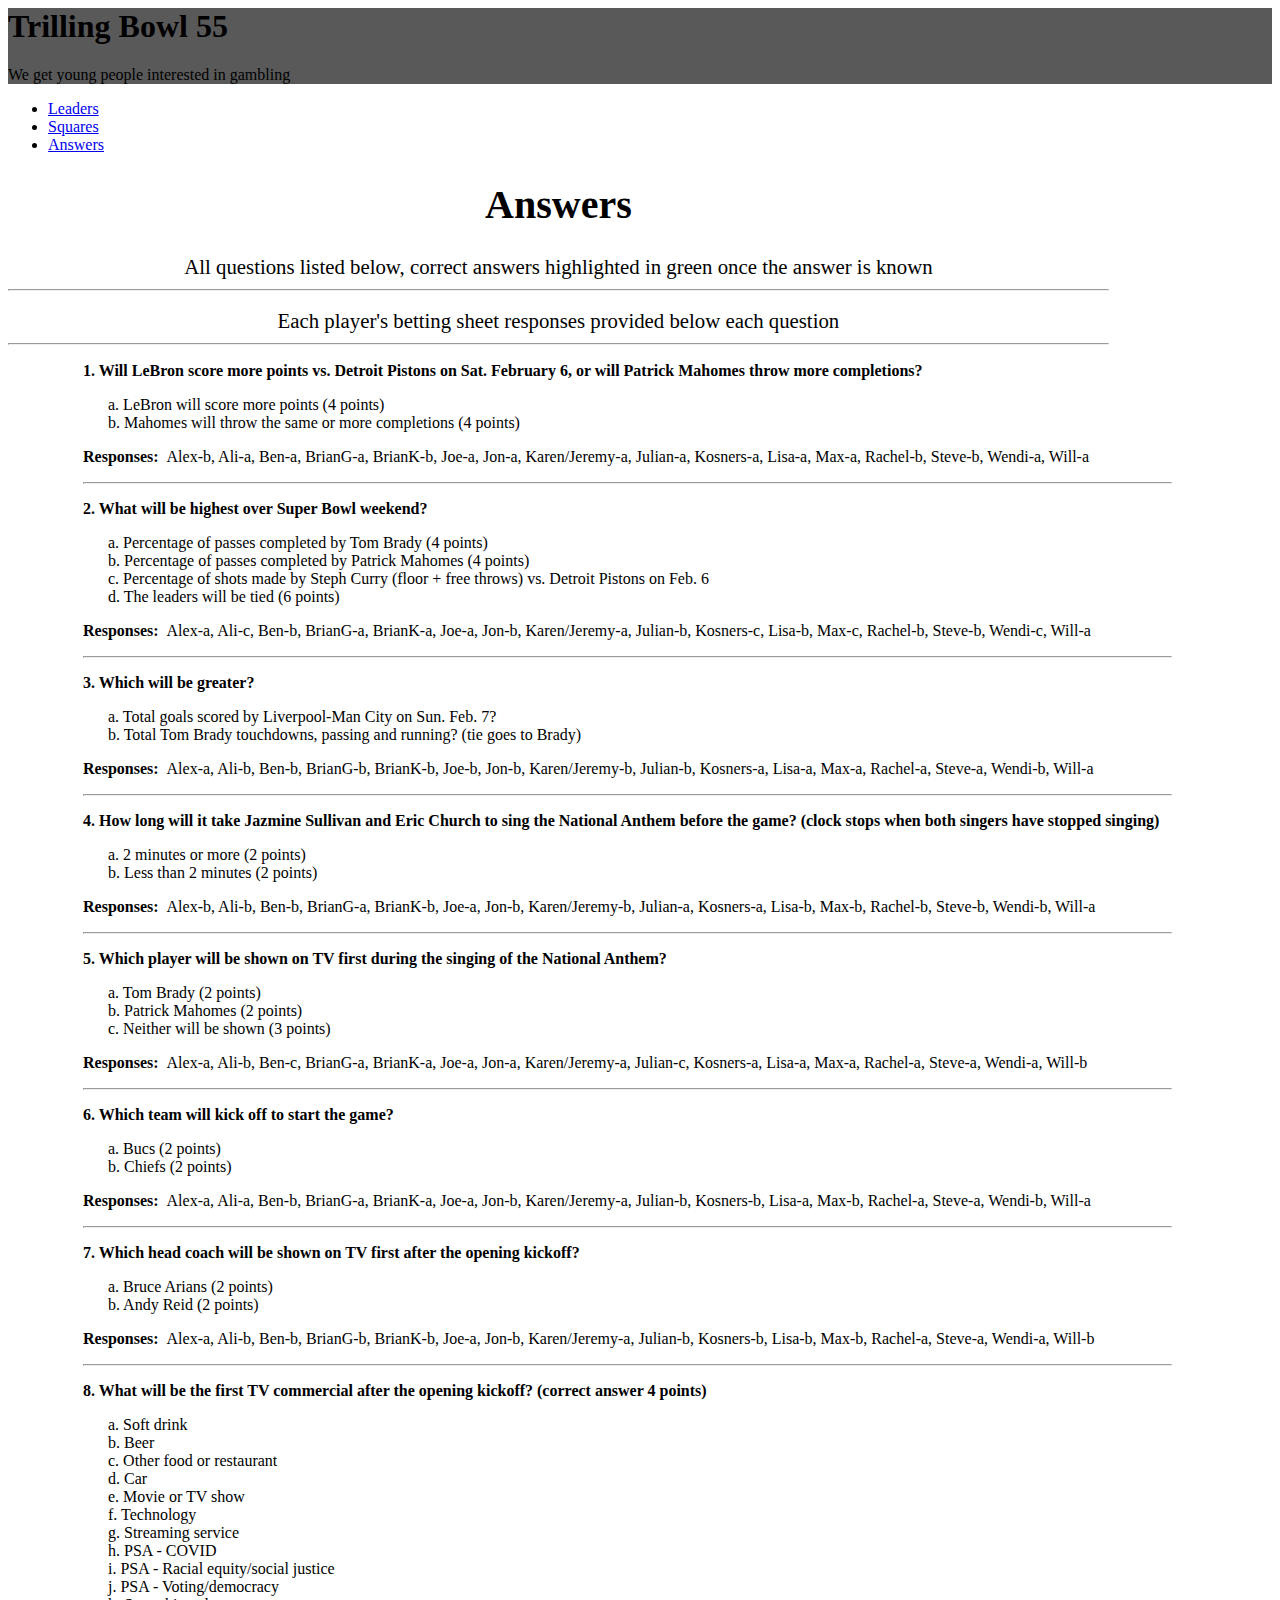
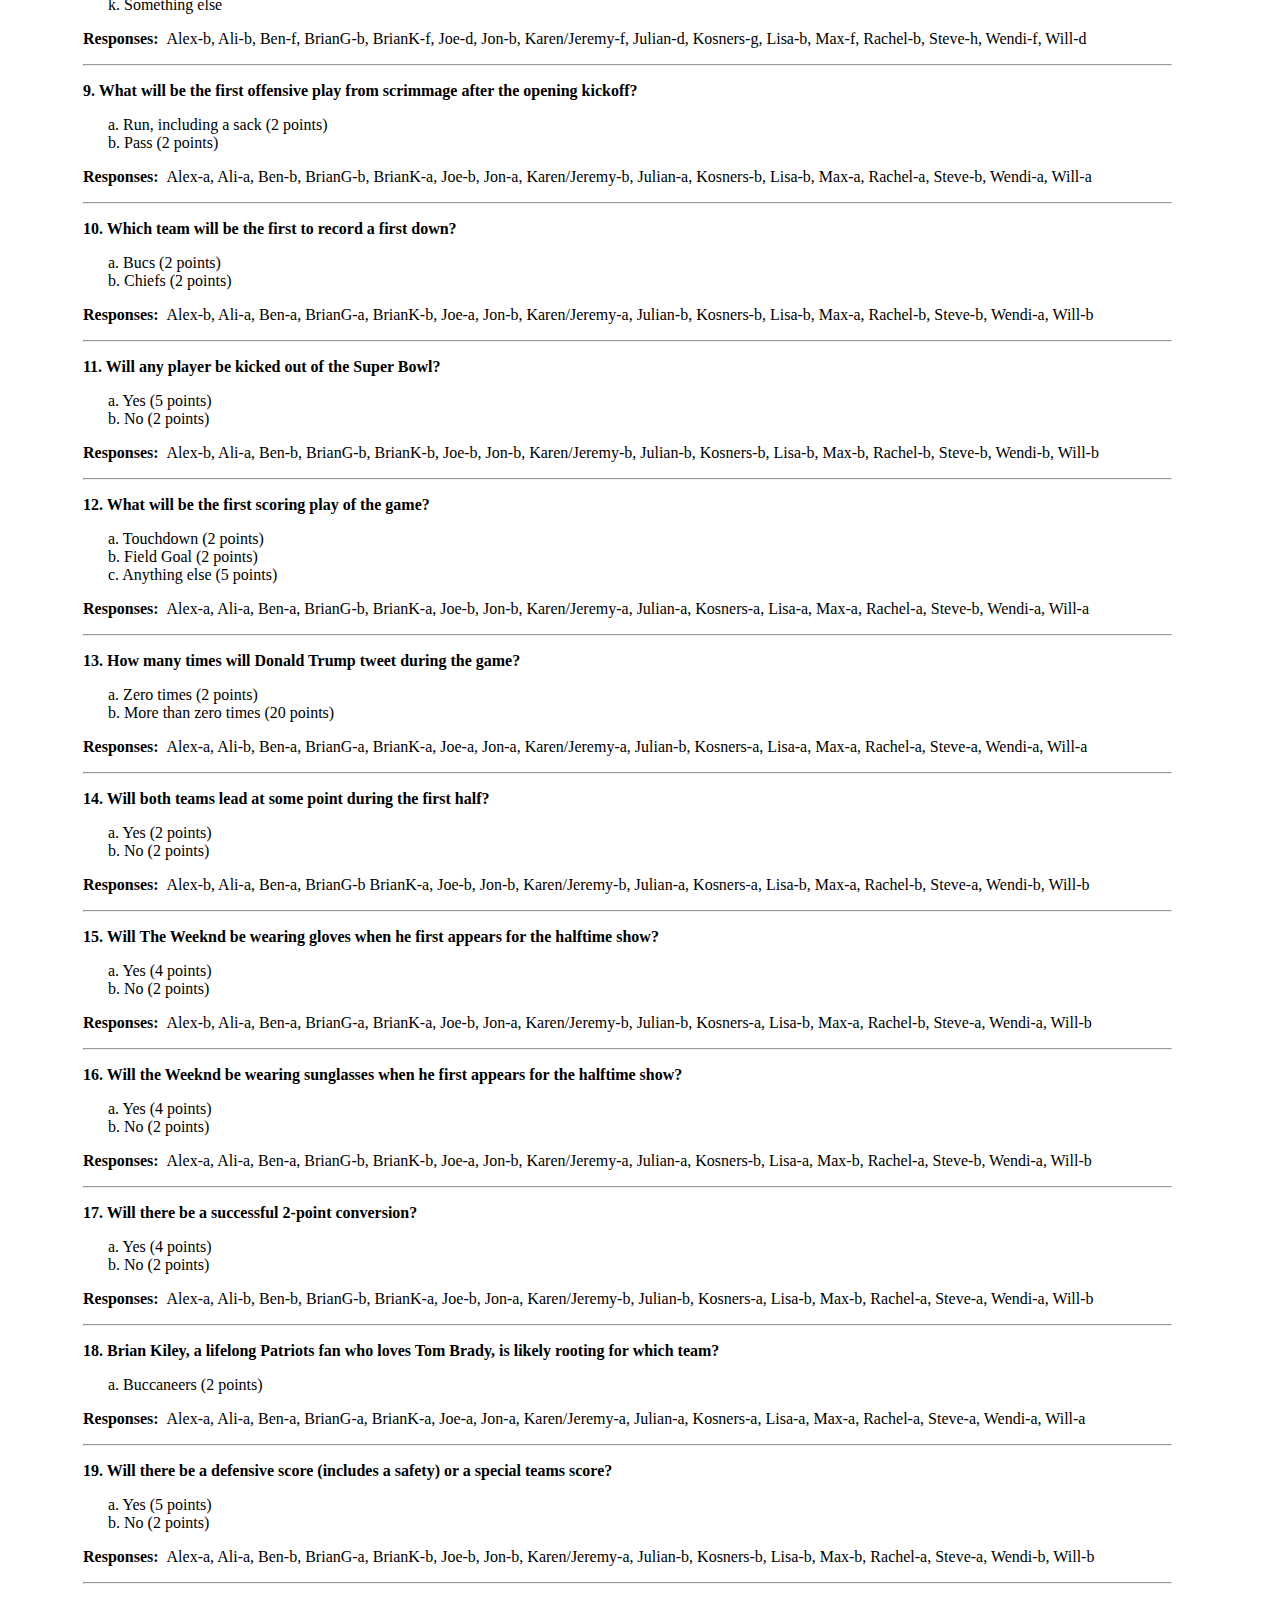
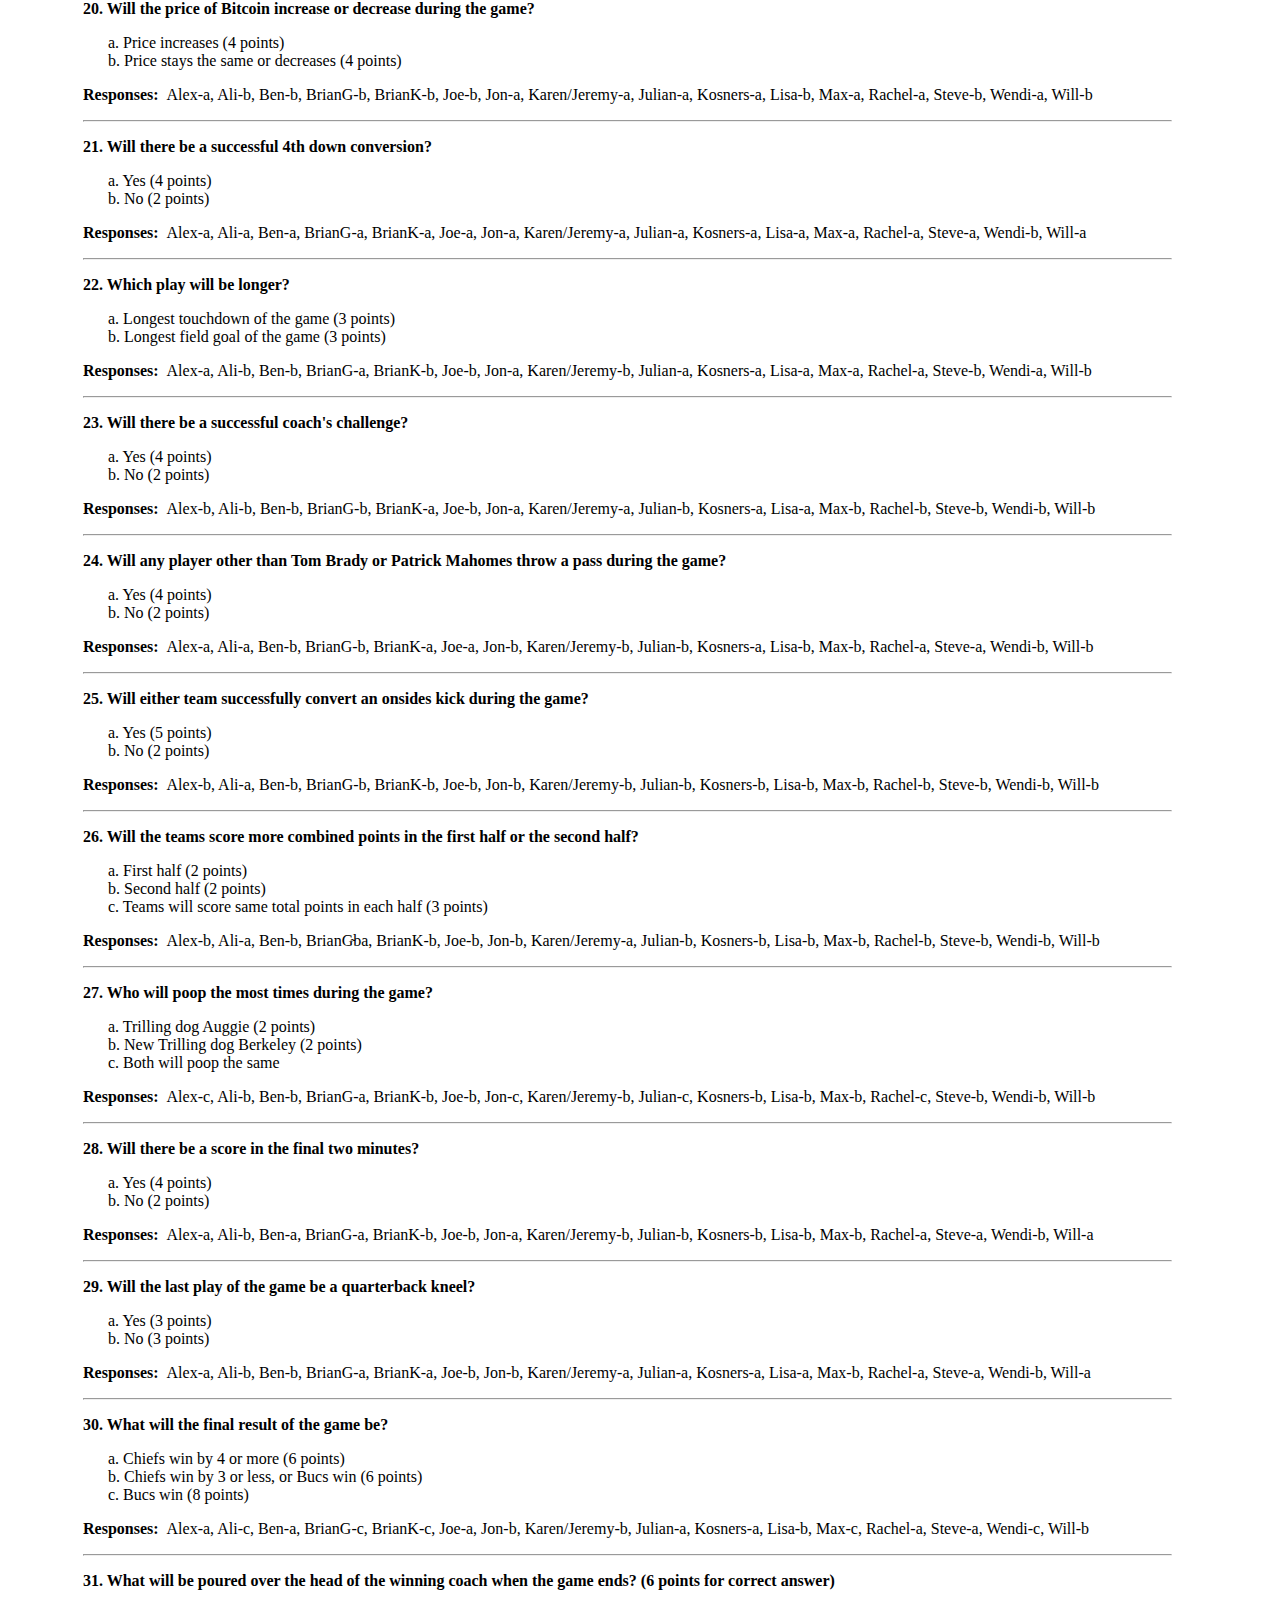
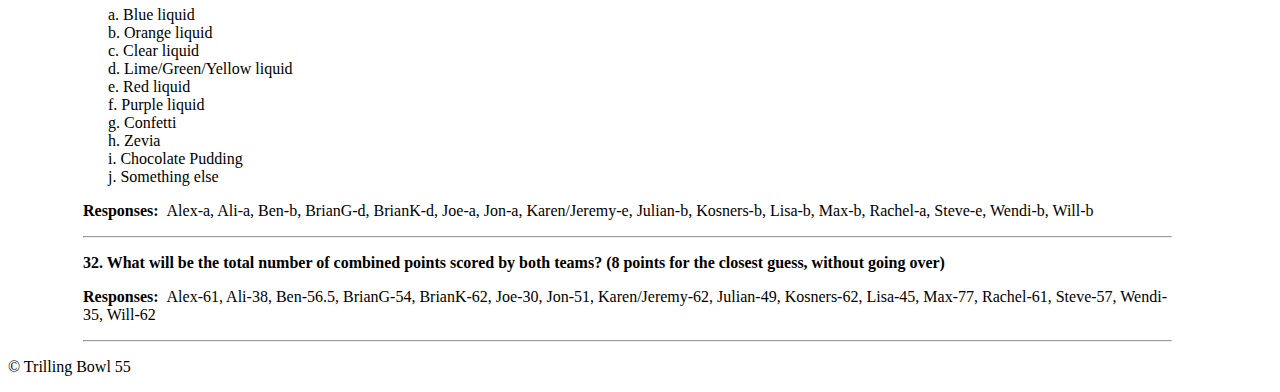
==== answers.html @ 6de7bcca "all changes" ====
<html lang="en">
  <head>
    <meta charset="UTF-8" />
    <meta name="viewport" content="width=device-width, initial-scale=1.0" />
    <title>Trilling Bowl</title>
    <link rel="stylesheet" href="css/screen.css" />
    <link rel="stylesheet" href="css/answers.css"/>
    <link rel="stylesheet" href="https://stackpath.bootstrapcdn.com/bootstrap/5.0.0-alpha1/css/bootstrap.min.css" integrity="sha384-r4NyP46KrjDleawBgD5tp8Y7UzmLA05oM1iAEQ17CSuDqnUK2+k9luXQOfXJCJ4I" crossorigin="anonymous" />
    <link href="https://fonts.googleapis.com/css?family=Open+Sans:300,400,700" rel="stylesheet">
    
  </head>
  <body>
    <div class="my-bg-photo bg-secondary text-white py-5 text-center shadow">
      <h1 class="display-4">Trilling Bowl 55</h1>
      <p class="lead mb-0">We get young people interested in gambling</p>
    </div>

    <div class="container my-custom-container pt-3">
      <nav class="mb-3">
        <ul class="nav nav-tabs justify-content-center">
          <li class="nav-item">
            <a class="nav-link" href="leaders.html">Leaders</a>
          </li>
          <li class="nav-item">
            <a class="nav-link" href="squares.html">Squares</a>
          </li>
          <li class="nav-item">
            <a class="nav-link active" href="#">Answers</a>
          </li>
        </ul>
      </nav>
      <h1 class="center">Answers</h1>
      <h2 class="center answer_headings" style= "font-weight:normal; font-size:1.3em">All questions listed below, correct answers highlighted in green once the answer is known<hr /></h2>
        
         <h2 class="center answer_headings" style= "font-weight:normal; font-size:1.3em">Each player's betting sheet responses provided below each question<hr /></h2>
      </div>


      <!-- <span style="background-color: lightgreen"></span> -->

      <p class="question">1. Will LeBron score more points vs. Detroit Pistons on Sat. February 6, or will Patrick Mahomes throw more completions?</p> 
      <p class="answer">a. LeBron will score more points (4 points)<br>
      b. Mahomes will throw the same or more completions (4 points)</p>
      <p class="all_responses"><span style="font-weight:550">Responses:</span>&nbsp&nbspAlex&#8209b, Ali&#8209a, Ben&#8209a, 
      BrianG&#8209a, BrianK&#8209b, Joe&#8209a, Jon&#8209a, Karen/Jeremy&#8209a, Julian&#8209a, Kosners&#8209a, Lisa&#8209a, Max&#8209a, 
      Rachel&#8209b, Steve&#8209b, Wendi&#8209a, Will&#8209a<hr class="border-1"></p>

      <p class="question">2. What will be highest over Super Bowl weekend?</p> 
      <p class="answer">a. Percentage of passes completed by Tom Brady (4 points)<br>b. Percentage of passes completed by Patrick Mahomes (4 points)<br>
      c. Percentage of shots made by Steph Curry (floor + free throws) vs. Detroit Pistons on Feb. 6<br>
      d. The leaders will be tied (6 points)</p>
      <p class="all_responses"><span style="font-weight:550">Responses:</span>&nbsp&nbspAlex&#8209a, Ali&#8209c, Ben&#8209b, 
        BrianG&#8209a, BrianK&#8209a, Joe&#8209a, Jon&#8209b, Karen/Jeremy&#8209a, Julian&#8209b, Kosners&#8209c, Lisa&#8209b, Max&#8209c, 
        Rachel&#8209b, Steve&#8209b, Wendi&#8209c, Will&#8209a<hr class="border-1"></p>
  
     <p class="question">3. Which will be greater?</p> 
     <p class="answer">a. Total goals scored by Liverpool-Man City on Sun. Feb. 7?<br>
      b. Total Tom Brady touchdowns, passing and running? (tie goes to Brady)</p>
      <p class="all_responses"><span style="font-weight:550">Responses:</span>&nbsp&nbspAlex&#8209a, Ali&#8209b, Ben&#8209b, 
        BrianG&#8209b, BrianK&#8209b, Joe&#8209b, Jon&#8209b, Karen/Jeremy&#8209b, Julian&#8209b, Kosners&#8209a, Lisa&#8209a, Max&#8209a, 
        Rachel&#8209a, Steve&#8209a, Wendi&#8209b, Will&#8209a<hr class="border-1"></p>

     <p class="question">4. How long will it take Jazmine Sullivan and Eric Church to sing the National Anthem 
     before the game? (clock stops when both singers have stopped singing)</p> 
     <p class="answer">a. 2 minutes or more (2 points)<br>b. Less than 2 minutes (2 points)</p>
     <p class="all_responses"><span style="font-weight:550">Responses:</span>&nbsp&nbspAlex&#8209b, Ali&#8209b, Ben&#8209b, 
      BrianG&#8209a, BrianK&#8209b, Joe&#8209a, Jon&#8209b, Karen/Jeremy&#8209b, Julian&#8209a, Kosners&#8209a, Lisa&#8209b, Max&#8209b, 
      Rachel&#8209b, Steve&#8209b, Wendi&#8209b, Will&#8209a<hr class="border-1"></p>
 
     <p class="question">5. Which player will be shown on TV first during the singing of the National Anthem?</p> 
     <p class="answer">a. Tom Brady (2 points)<br>b. Patrick Mahomes (2 points)<br>
     c. Neither will be shown (3 points)</p>
     <p class="all_responses"><span style="font-weight:550">Responses:</span>&nbsp&nbspAlex&#8209a, Ali&#8209b, Ben&#8209c, 
      BrianG&#8209a, BrianK&#8209a, Joe&#8209a, Jon&#8209a, Karen/Jeremy&#8209a, Julian&#8209c, Kosners&#8209a, Lisa&#8209a, Max&#8209a, 
      Rachel&#8209a, Steve&#8209a, Wendi&#8209a, Will&#8209b<hr class="border-1"></p>
  
     <p class="question">6. Which team will kick off to start the game?</p> 
     <p class="answer">a. Bucs (2 points)<br>b. Chiefs (2 points)</p>
     <p class="all_responses"><span style="font-weight:550">Responses:</span>&nbsp&nbspAlex&#8209a, Ali&#8209a, Ben&#8209b, 
      BrianG&#8209a, BrianK&#8209a, Joe&#8209a, Jon&#8209b, Karen/Jeremy&#8209a, Julian&#8209b, Kosners&#8209b, Lisa&#8209a, Max&#8209b, 
      Rachel&#8209a, Steve&#8209a, Wendi&#8209b, Will&#8209a<hr class="border-1"></p>
 
     <p class="question">7. Which head coach will be shown on TV first after the opening kickoff?</p> 
     <p class="answer">a. Bruce Arians (2 points)<br>b. Andy Reid (2 points)</p>
     <p class="all_responses"><span style="font-weight:550">Responses:</span>&nbsp&nbspAlex&#8209a, Ali&#8209b, Ben&#8209b, 
      BrianG&#8209b, BrianK&#8209b, Joe&#8209a, Jon&#8209b, Karen/Jeremy&#8209a, Julian&#8209b, Kosners&#8209b, Lisa&#8209b, Max&#8209b, 
      Rachel&#8209a, Steve&#8209a, Wendi&#8209a, Will&#8209b<hr class="border-1"></p>
 
     <p class="question">8. What will be the first TV commercial after the opening kickoff? (correct answer 4 points)</p> 
     <p class="answer">a. Soft drink<br>b. Beer<br>c. Other food or restaurant<br>d. Car<br>e. Movie or TV show<br>f. Technology<br>g. Streaming service<br>
     h. PSA - COVID<br>i. PSA - Racial equity/social justice<br>j. PSA - Voting/democracy<br>k. Something else</p>
     <p class="all_responses"><span style="font-weight:550">Responses:</span>&nbsp&nbspAlex&#8209b, Ali&#8209b, Ben&#8209f, 
      BrianG&#8209b, BrianK&#8209f, Joe&#8209d, Jon&#8209b, Karen/Jeremy&#8209f, Julian&#8209d, Kosners&#8209g, Lisa&#8209b, Max&#8209f, 
      Rachel&#8209b, Steve&#8209h, Wendi&#8209f, Will&#8209d<hr class="border-1"></p>
 
     <p class="question">9. What will be the first offensive play from scrimmage after the opening kickoff?</p> 
     <p class="answer">a. Run, including a sack (2 points)<br>b. Pass (2 points)</p>
     <p class="all_responses"><span style="font-weight:550">Responses:</span>&nbsp&nbspAlex&#8209a, Ali&#8209a, Ben&#8209b, 
      BrianG&#8209b, BrianK&#8209a, Joe&#8209b, Jon&#8209a, Karen/Jeremy&#8209b, Julian&#8209a, Kosners&#8209b, Lisa&#8209b, Max&#8209a, 
      Rachel&#8209a, Steve&#8209b, Wendi&#8209a, Will&#8209a<hr class="border-1"></p>
       
     <p class="question">10. Which team will be the first to record a first down?</p> 
     <p class="answer">a. Bucs (2 points)<br>b. Chiefs (2 points)</p>
     <p class="all_responses"><span style="font-weight:550">Responses:</span>&nbsp&nbspAlex&#8209b, Ali&#8209a, Ben&#8209a, 
      BrianG&#8209a, BrianK&#8209b, Joe&#8209a, Jon&#8209b, Karen/Jeremy&#8209a, Julian&#8209b, Kosners&#8209b, Lisa&#8209b, Max&#8209a, 
      Rachel&#8209b, Steve&#8209b, Wendi&#8209a, Will&#8209b<hr class="border-1"></p>
     
      <p class="question">11. Will any player be kicked out of the Super Bowl?</p> 
      <p class="answer">a. Yes (5 points)<br>b. No (2 points)</p>
      <p class="all_responses"><span style="font-weight:550">Responses:</span>&nbsp&nbspAlex&#8209b, Ali&#8209a, Ben&#8209b, 
        BrianG&#8209b, BrianK&#8209b, Joe&#8209b, Jon&#8209b, Karen/Jeremy&#8209b, Julian&#8209b, Kosners&#8209b, Lisa&#8209b, Max&#8209b, 
        Rachel&#8209b, Steve&#8209b, Wendi&#8209b, Will&#8209b<hr class="border-1"></p>

       <p class="question">12. What will be the first scoring play of the game?</p> 
      <p class="answer">a. Touchdown (2 points)<br>b. Field Goal (2 points)<br>c. Anything else (5 points)</p>
      <p class="all_responses"><span style="font-weight:550">Responses:</span>&nbsp&nbspAlex&#8209a, Ali&#8209a, Ben&#8209a, 
        BrianG&#8209b, BrianK&#8209a, Joe&#8209b, Jon&#8209b, Karen/Jeremy&#8209a, Julian&#8209a, Kosners&#8209a, Lisa&#8209a, Max&#8209a, 
        Rachel&#8209a, Steve&#8209b, Wendi&#8209a, Will&#8209a<hr class="border-1"></p>

       <p class="question">13. How many times will Donald Trump tweet during the game?</p> 
       <p class="answer">a. Zero times (2 points)<br>b. More than zero times (20 points)</p>
       <p class="all_responses"><span style="font-weight:550">Responses:</span>&nbsp&nbspAlex&#8209a, Ali&#8209b, Ben&#8209a, 
        BrianG&#8209a, BrianK&#8209a, Joe&#8209a, Jon&#8209a, Karen/Jeremy&#8209a, Julian&#8209b, Kosners&#8209a, Lisa&#8209a, Max&#8209a, 
        Rachel&#8209a, Steve&#8209a, Wendi&#8209a, Will&#8209a<hr class="border-1"></p>

      <p class="question">14. Will both teams lead at some point during the first half?</p> 
      <p class="answer">a. Yes (2 points)<br>b. No (2 points)</p>
      <p class="all_responses"><span style="font-weight:550">Responses:</span>&nbsp&nbspAlex&#8209b, Ali&#8209a, Ben&#8209a, 
        BrianG&#8209b BrianK&#8209a, Joe&#8209b, Jon&#8209b, Karen/Jeremy&#8209b, Julian&#8209a, Kosners&#8209a, Lisa&#8209b, Max&#8209a, 
        Rachel&#8209b, Steve&#8209a, Wendi&#8209b, Will&#8209b<hr class="border-1"></p>

       <p class="question">15. Will The Weeknd be wearing gloves when he first appears for the halftime show?</p> 
       <p class="answer">a. Yes (4 points)<br>b. No (2 points)</p>
       <p class="all_responses"><span style="font-weight:550">Responses:</span>&nbsp&nbspAlex&#8209b, Ali&#8209a, Ben&#8209a, 
        BrianG&#8209a, BrianK&#8209a, Joe&#8209b, Jon&#8209a, Karen/Jeremy&#8209b, Julian&#8209b, Kosners&#8209a, Lisa&#8209b, Max&#8209a, 
        Rachel&#8209b, Steve&#8209a, Wendi&#8209a, Will&#8209b<hr class="border-1"></p>

        <p class="question">16. Will the Weeknd be wearing sunglasses when he first appears for the halftime show?</p> 
        <p class="answer">a. Yes (4 points)<br>b. No (2 points)<br>
        <p class="all_responses"><span style="font-weight:550">Responses:</span>&nbsp&nbspAlex&#8209a, Ali&#8209a, Ben&#8209a, 
        BrianG&#8209b, BrianK&#8209b, Joe&#8209a, Jon&#8209b, Karen/Jeremy&#8209a, Julian&#8209a, Kosners&#8209b, Lisa&#8209a, Max&#8209b, 
        Rachel&#8209a, Steve&#8209b, Wendi&#8209a, Will&#8209b<hr class="border-1"></p>

         <p class="question">17. Will there be a successful 2-point conversion?</p> 
         <p class="answer">a. Yes (4 points)<br>b. No (2 points)</p>
         <p class="all_responses"><span style="font-weight:550">Responses:</span>&nbsp&nbspAlex&#8209a, Ali&#8209b, Ben&#8209b, 
          BrianG&#8209b, BrianK&#8209a, Joe&#8209b, Jon&#8209a, Karen/Jeremy&#8209b, Julian&#8209b, Kosners&#8209a, Lisa&#8209b, Max&#8209b, 
          Rachel&#8209a, Steve&#8209a, Wendi&#8209a, Will&#8209b<hr class="border-1"></p>

         
        <p class="question">18. Brian Kiley, a lifelong Patriots fan who loves Tom Brady, is likely rooting for which team?</p> 
        <p class="answer">a. Buccaneers (2 points)</p>
        <p class="all_responses"><span style="font-weight:550">Responses:</span>&nbsp&nbspAlex&#8209a, Ali&#8209a, Ben&#8209a, 
          BrianG&#8209a, BrianK&#8209a, Joe&#8209a, Jon&#8209a, Karen/Jeremy&#8209a, Julian&#8209a, Kosners&#8209a, Lisa&#8209a, Max&#8209a, 
          Rachel&#8209a, Steve&#8209a, Wendi&#8209a, Will&#8209a<hr class="border-1"></p>

        <p class="question">19. Will there be a defensive score (includes a safety) or a special teams score?</p> 
        <p class="answer">a. Yes (5 points)<br>b. No (2 points)</p>
        <p class="all_responses"><span style="font-weight:550">Responses:</span>&nbsp&nbspAlex&#8209a, Ali&#8209a, Ben&#8209b, 
          BrianG&#8209a, BrianK&#8209b, Joe&#8209b, Jon&#8209b, Karen/Jeremy&#8209a, Julian&#8209b, Kosners&#8209b, Lisa&#8209b, Max&#8209b, 
          Rachel&#8209a, Steve&#8209a, Wendi&#8209b, Will&#8209b<hr class="border-1"></p>

         
         <p class="question">20. Will the price of Bitcoin increase or decrease during the game?</p> 
         <p class="answer">a. Price increases (4 points)<br>b. Price stays the same or decreases (4 points)</p>
         <p class="all_responses"><span style="font-weight:550">Responses:</span>&nbsp&nbspAlex&#8209a, Ali&#8209b, Ben&#8209b, 
          BrianG&#8209b, BrianK&#8209b, Joe&#8209b, Jon&#8209a, Karen/Jeremy&#8209a, Julian&#8209a, Kosners&#8209a, Lisa&#8209b, Max&#8209a, 
          Rachel&#8209a, Steve&#8209b, Wendi&#8209a, Will&#8209b<hr class="border-1"></p>
         
         <p class="question">21. Will there be a successful 4th down conversion?</p> 
         <p class="answer">a. Yes (4 points)<br>b. No (2 points)</p>
         <p class="all_responses"><span style="font-weight:550">Responses:</span>&nbsp&nbspAlex&#8209a, Ali&#8209a, Ben&#8209a, 
          BrianG&#8209a, BrianK&#8209a, Joe&#8209a, Jon&#8209a, Karen/Jeremy&#8209a, Julian&#8209a, Kosners&#8209a, Lisa&#8209a, Max&#8209a, 
          Rachel&#8209a, Steve&#8209a, Wendi&#8209b, Will&#8209a<hr class="border-1"></p>
         
         <p class="question">22. Which play will be longer?</p> 
         <p class="answer">a. Longest touchdown of the game (3 points)<br>b. Longest field goal of the game (3 points)</p>
         <p class="all_responses"><span style="font-weight:550">Responses:</span>&nbsp&nbspAlex&#8209a, Ali&#8209b, Ben&#8209b, 
          BrianG&#8209a, BrianK&#8209b, Joe&#8209b, Jon&#8209a, Karen/Jeremy&#8209b, Julian&#8209a, Kosners&#8209a, Lisa&#8209a, Max&#8209a, 
          Rachel&#8209a, Steve&#8209b, Wendi&#8209a, Will&#8209b<hr class="border-1"></p>
         
         <p class="question">23. Will there be a successful coach's challenge?</p> 
         <p class="answer">a. Yes (4 points)<br>b. No (2 points)</p>
         <p class="all_responses"><span style="font-weight:550">Responses:</span>&nbsp&nbspAlex&#8209b, Ali&#8209b, Ben&#8209b, 
          BrianG&#8209b, BrianK&#8209a, Joe&#8209b, Jon&#8209a, Karen/Jeremy&#8209a, Julian&#8209b, Kosners&#8209a, Lisa&#8209a, Max&#8209b, 
          Rachel&#8209b, Steve&#8209b, Wendi&#8209b, Will&#8209b<hr class="border-1"></p>

        <p class="question">24. Will any player other than Tom Brady or Patrick Mahomes throw a pass during the game?</p> 
        <p class="answer">a. Yes (4 points)<br>b. No (2 points)</p>
        <p class="all_responses"><span style="font-weight:550">Responses:</span>&nbsp&nbspAlex&#8209a, Ali&#8209a, Ben&#8209b, 
        BrianG&#8209b, BrianK&#8209a, Joe&#8209a, Jon&#8209b, Karen/Jeremy&#8209b, Julian&#8209b, Kosners&#8209a, Lisa&#8209b, Max&#8209b, 
        Rachel&#8209a, Steve&#8209a, Wendi&#8209b, Will&#8209b<hr class="border-1"></p>

        <p class="question">25. Will either team successfully convert an onsides kick during the game?</p> 
        <p class="answer">a. Yes (5 points)<br>b. No (2 points)</p>
        <p class="all_responses"><span style="font-weight:550">Responses:</span>&nbsp&nbspAlex&#8209b, Ali&#8209a, Ben&#8209b, 
        BrianG&#8209b, BrianK&#8209b, Joe&#8209b, Jon&#8209b, Karen/Jeremy&#8209b, Julian&#8209b, Kosners&#8209b, Lisa&#8209b, Max&#8209b, 
        Rachel&#8209b, Steve&#8209b, Wendi&#8209b, Will&#8209b<hr class="border-1"></p>
 
        <p class="question">26. Will the teams score more combined points in the first half or the second half?</p> 
        <p class="answer">a. First half (2 points)<br>b. Second half (2 points)<br>
        c. Teams will score same total points in each half (3 points)</p>
        <p class="all_responses"><span style="font-weight:550">Responses:</span>&nbsp&nbspAlex&#8209b, Ali&#8209a, Ben&#8209b, 
          BrianG&#820ba, BrianK&#8209b, Joe&#8209b, Jon&#8209b, Karen/Jeremy&#8209a, Julian&#8209b, Kosners&#8209b, Lisa&#8209b, Max&#8209b, 
          Rachel&#8209b, Steve&#8209b, Wendi&#8209b, Will&#8209b<hr class="border-1"></p>
  
        <p class="question">27. Who will poop the most times during the game?</p> 
        <p class="answer">a. Trilling dog Auggie (2 points)<br>b. New Trilling dog Berkeley (2 points)<br>
        c. Both will poop the same </p>
        <p class="all_responses"><span style="font-weight:550">Responses:</span>&nbsp&nbspAlex&#8209c, Ali&#8209b, Ben&#8209b, 
          BrianG&#8209a, BrianK&#8209b, Joe&#8209b, Jon&#8209c, Karen/Jeremy&#8209b, Julian&#8209c, Kosners&#8209b, Lisa&#8209b, Max&#8209b, 
          Rachel&#8209c, Steve&#8209b, Wendi&#8209b, Will&#8209b<hr class="border-1"></p>

        <p class="question">28. Will there be a score in the final two minutes?</p> 
        <p class="answer">a. Yes (4 points)<br>b. No (2 points)</p>
        <p class="all_responses"><span style="font-weight:550">Responses:</span>&nbsp&nbspAlex&#8209a, Ali&#8209b, Ben&#8209a, 
        BrianG&#8209a, BrianK&#8209b, Joe&#8209b, Jon&#8209a, Karen/Jeremy&#8209b, Julian&#8209b, Kosners&#8209b, Lisa&#8209b, Max&#8209b, 
        Rachel&#8209a, Steve&#8209a, Wendi&#8209b, Will&#8209a<hr class="border-1"></p>

        <p class="question">29. Will the last play of the game be a quarterback kneel?</p> 
        <p class="answer">a. Yes (3 points)<br>b. No (3 points)</p>
        <p class="all_responses"><span style="font-weight:550">Responses:</span>&nbsp&nbspAlex&#8209a, Ali&#8209b, Ben&#8209b, 
        BrianG&#8209a, BrianK&#8209a, Joe&#8209b, Jon&#8209b, Karen/Jeremy&#8209a, Julian&#8209a, Kosners&#8209a, Lisa&#8209a, Max&#8209b, 
        Rachel&#8209a, Steve&#8209a, Wendi&#8209b, Will&#8209a<hr class="border-1"></p>

        <p class="question">30. What will the final result of the game be?</p> 
        <p class="answer">a. Chiefs win by 4 or more (6 points)<br>
        b. Chiefs win by 3 or less, or Bucs win (6 points)<br>
        c. Bucs win (8 points)</p>
        <p class="all_responses"><span style="font-weight:550">Responses:</span>&nbsp&nbspAlex&#8209a, Ali&#8209c, Ben&#8209a, 
        BrianG&#8209c, BrianK&#8209c, Joe&#8209a, Jon&#8209b, Karen/Jeremy&#8209b, Julian&#8209a, Kosners&#8209a, Lisa&#8209b, Max&#8209c, 
        Rachel&#8209a, Steve&#8209a, Wendi&#8209c, Will&#8209b<hr class="border-1"></p>


        <p class="question">31. What will be poured over the head of the winning coach when the game ends? (6 points for correct answer)</p> 
        <p class="answer">a. Blue liquid<br>b. Orange liquid<br>c. Clear liquid<br>d. Lime/Green/Yellow liquid<br>e. Red liquid<br>f. Purple liquid<br>
        g. Confetti<br>h. Zevia<br>i. Chocolate Pudding<br>j. Something else</p>
        <p class="all_responses"><span style="font-weight:550">Responses:</span>&nbsp&nbspAlex&#8209a, Ali&#8209a, Ben&#8209b, 
        BrianG&#8209d, BrianK&#8209d, Joe&#8209a, Jon&#8209a, Karen/Jeremy&#8209e, Julian&#8209b, Kosners&#8209b, Lisa&#8209b, Max&#8209b, 
        Rachel&#8209a, Steve&#8209e, Wendi&#8209b, Will&#8209b<hr class="border-1"></p>
 

        <p class="question">32. What will be the total number of combined points scored by both teams? (8 points for the closest guess, without going over)</p> 
        <p class="all_responses"><span style="font-weight:550">Responses:</span>&nbsp&nbspAlex-61, Ali-38, Ben-56.5, 
        BrianG-54, BrianK-62, Joe-30, Jon-51, Karen/Jeremy-62, Julian-49, Kosners-62, Lisa-45, Max-77, 
        Rachel-61, Steve-57, Wendi-35, Will-62<hr class="border-1"></p>
       
           
     <!--
      <div class="row">
        <div class="col-md-4 mb-4 mb-md-0">
          <img src="css/images/puppy.jpg" class="img-fluid" alt="A puppy." />
          <p class="mt-1 small">This is Barksalot; a cute puppy often found by the pool or food dish.</p>
        </div>
        <div class="col-md-4 mb-4 mb-md-0">
          <img src="css/images/puppy-2.jpg" class="img-fluid" alt="Another puppy." />
          <p class="mt-1 small">Foodie is a young dog who is super friendly and calm.</p>
        </div>
        <div class="col-md-4 mb-4 mb-md-0">
          <img src="css/images/kitten.jpg" class="img-fluid" alt="A kitten." />
          <p class="mt-1 small">Meowsalot is the most vocal cat that has ever lived.</p>
        </div> -->
      </div>
    

    </div>

    <footer class="border-top mt-5 py-4 text-center text-muted small">
      <p>&copy; Trilling Bowl 55</p>
    </footer>

    <!-- JavaScript and dependencies -->
    <script src="https://cdn.jsdelivr.net/npm/popper.js@1.16.0/dist/umd/popper.min.js" integrity="sha384-Q6E9RHvbIyZFJoft+2mJbHaEWldlvI9IOYy5n3zV9zzTtmI3UksdQRVvoxMfooAo" crossorigin="anonymous"></script>
    <script src="https://stackpath.bootstrapcdn.com/bootstrap/5.0.0-alpha1/js/bootstrap.min.js" integrity="sha384-oesi62hOLfzrys4LxRF63OJCXdXDipiYWBnvTl9Y9/TRlw5xlKIEHpNyvvDShgf/" crossorigin="anonymous"></script>
  </body>
</html>
---- css/screen.css ----
/* figure out why we have this?? */
h1 {
  font-weight: bold;
}

.center {
  /* removed original flexbox code and replaced with text-align: center */
  /* display: flex;
  justify-content: center; */
  width: 86vw;  /* need this to correctly center the "Leader Board" text on the page */
  font-size: 2.5em;
  text-align: center;
}

.border-1 {
  margin-left: 75px;
  margin-right: 100px;
}

@media (max-width: 450px){
	.border-1 {
		margin-left: 30px;
        margin-right:30px; 		
	}
}



.list-center-justify {
    display: grid;
    place-items: center;
    font-size: 1.1em;
}
  

#prizes {
  display: flex;
  justify-content: center;
  width: 86vw;  /* centers list of prizes */
  font-size: 1.1em;
}



.my-bg-photo {
  background: url('images/Super-Bowl-55.jpg') no-repeat;
  background-size: cover;
  background-position: 50% 18%; /* pushes picture up slightly */
  position: relative;
}

.my-bg-photo * {
  position: relative;
  z-index: 10;
}

.my-bg-photo:before {
  content: " ";
  position: absolute;
  z-index: 1;
  top: 0;
  bottom: 0;
  left: 0;
  right: 0;
  background-color: #000;
  opacity: .65;
}

.my-bg-photo-2 {
  background: url('images/sb1.jpg') no-repeat;
  background-size: cover;
  background-position: 50% 22%;
  position: relative;
}
.my-bg-photo-2 * {
  position: relative;
  z-index: 10;
}

.my-bg-photo-2:before {
  content: " ";
  position: absolute;
  z-index: 1;
  top: 0;
  bottom: 0;
  left: 0;
  right: 0;
  background-color: #000;
  opacity: .65;
}

.my-bg-photo-1 {
  background: url('images/super-bowl-picture.jpg') no-repeat;
  background-size: cover;
  background-position: 50% 18%;  
  position: relative;
}

@media (max-width: 450px){
	.my-bg-photo-1 {
		background-position: 40% 8%;  /* picture needs to shift a little to the rigth on iphones */
		
	}
}




.my-bg-photo-1 * {
  position: relative;
  z-index: 10;
}

.my-bg-photo-1:before {
  content: " ";
  position: absolute;
  z-index: 1;
  top: 0;
  bottom: 0;
  left: 0;
  right: 0;
  background-color: #000;
  opacity: .65;
}

.my-custom-container {
  max-width: 800px;
}

.accordion .btn-link:focus {
  box-shadow: none;
}

.my-drawing {
  transition: all .33s ease-out;
}

.my-drawing:hover {
  transform: scale(1.054) rotate(15deg);
}
---- css/answers.css ----
.all_responses {
    margin-left:75px;
    margin-right: 100px;  
}

@media (max-width: 450px){
	.all_responses {
		margin-left: 40px;
        margin-right:40px; 		
	}
}



.brsmall {
    display: block;
    margin-bottom: .4em;
}


.question {
    margin-left: 75px;
    margin-right: 100px;
    font-weight: 550;
}

.answer {
    margin-left: 100px;
    margin-right: 75 px;
}

@media (max-width: 450px){
	.question {
		margin-left: 30px;
        margin-right:30px; 		
	}
}

@media (max-width: 450px){
	.answer {
		margin-left: 40px;
        margin-right:40px; 		
	}
}
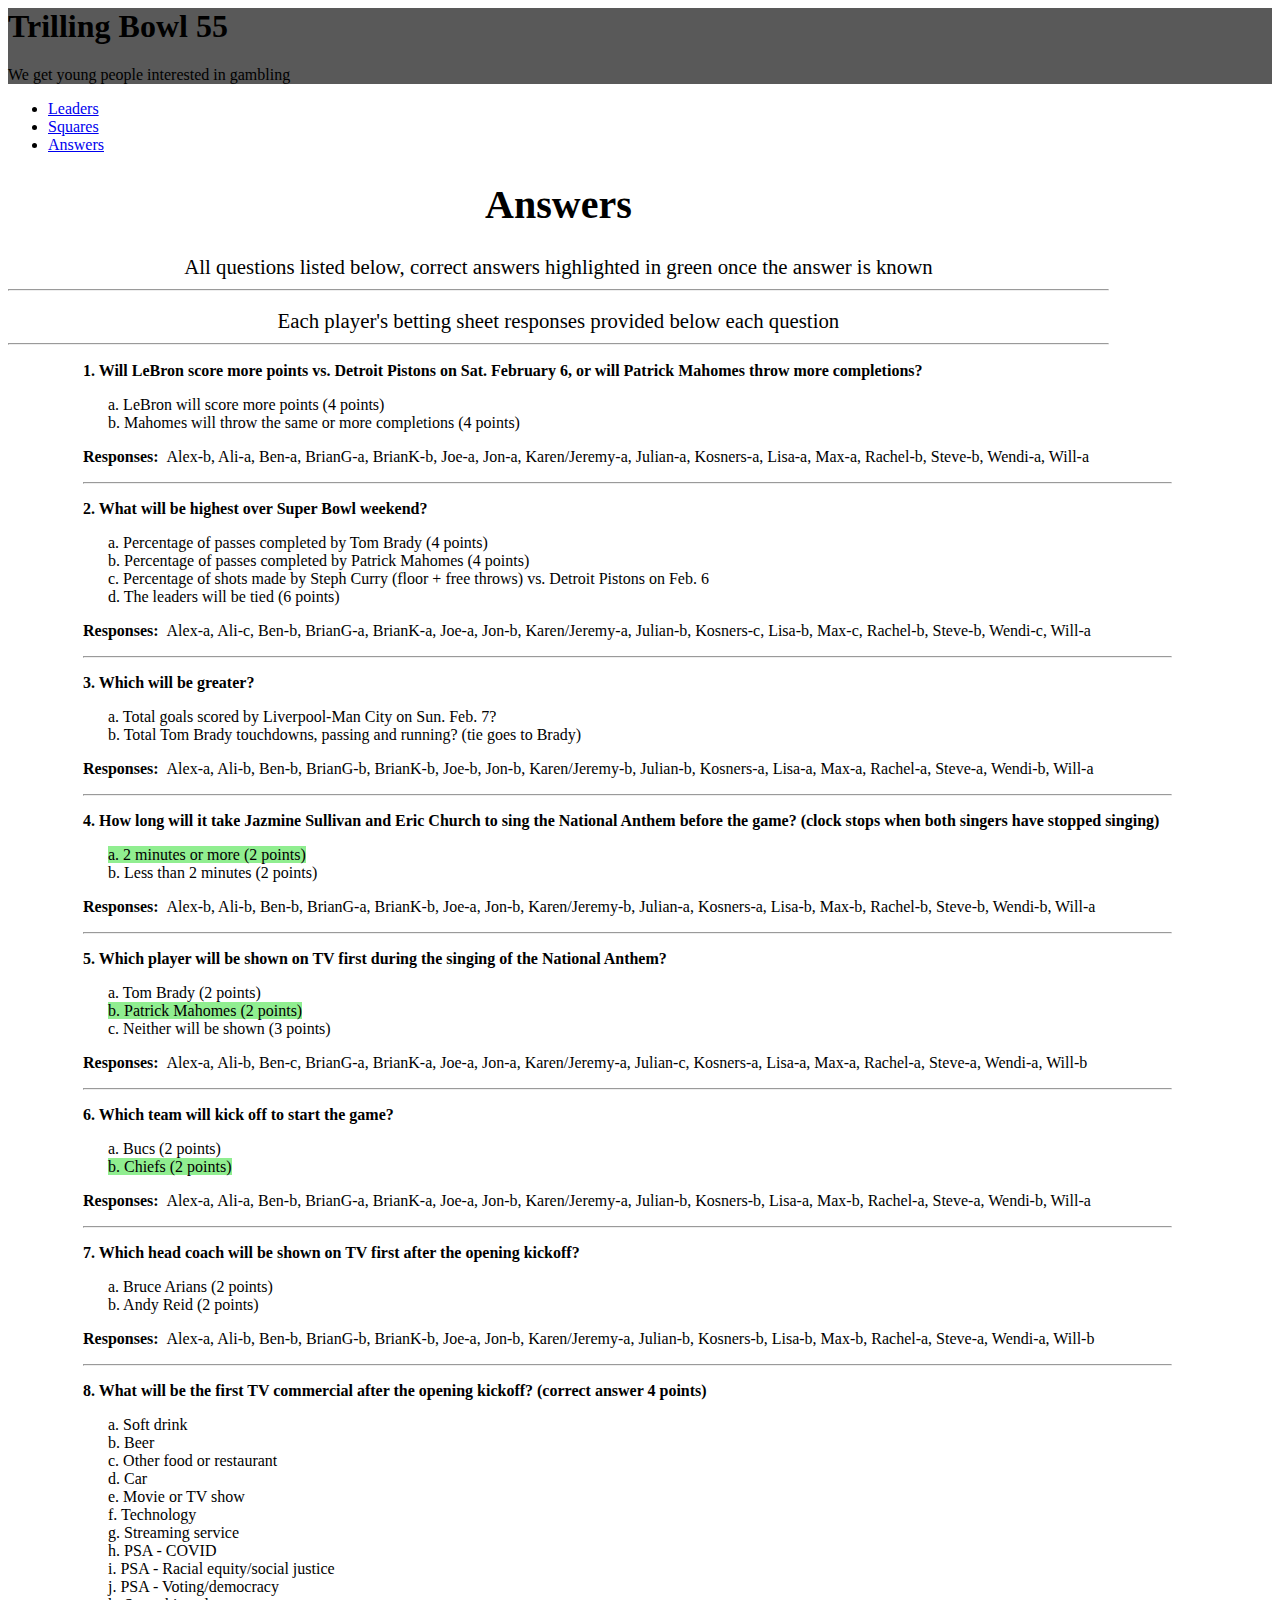
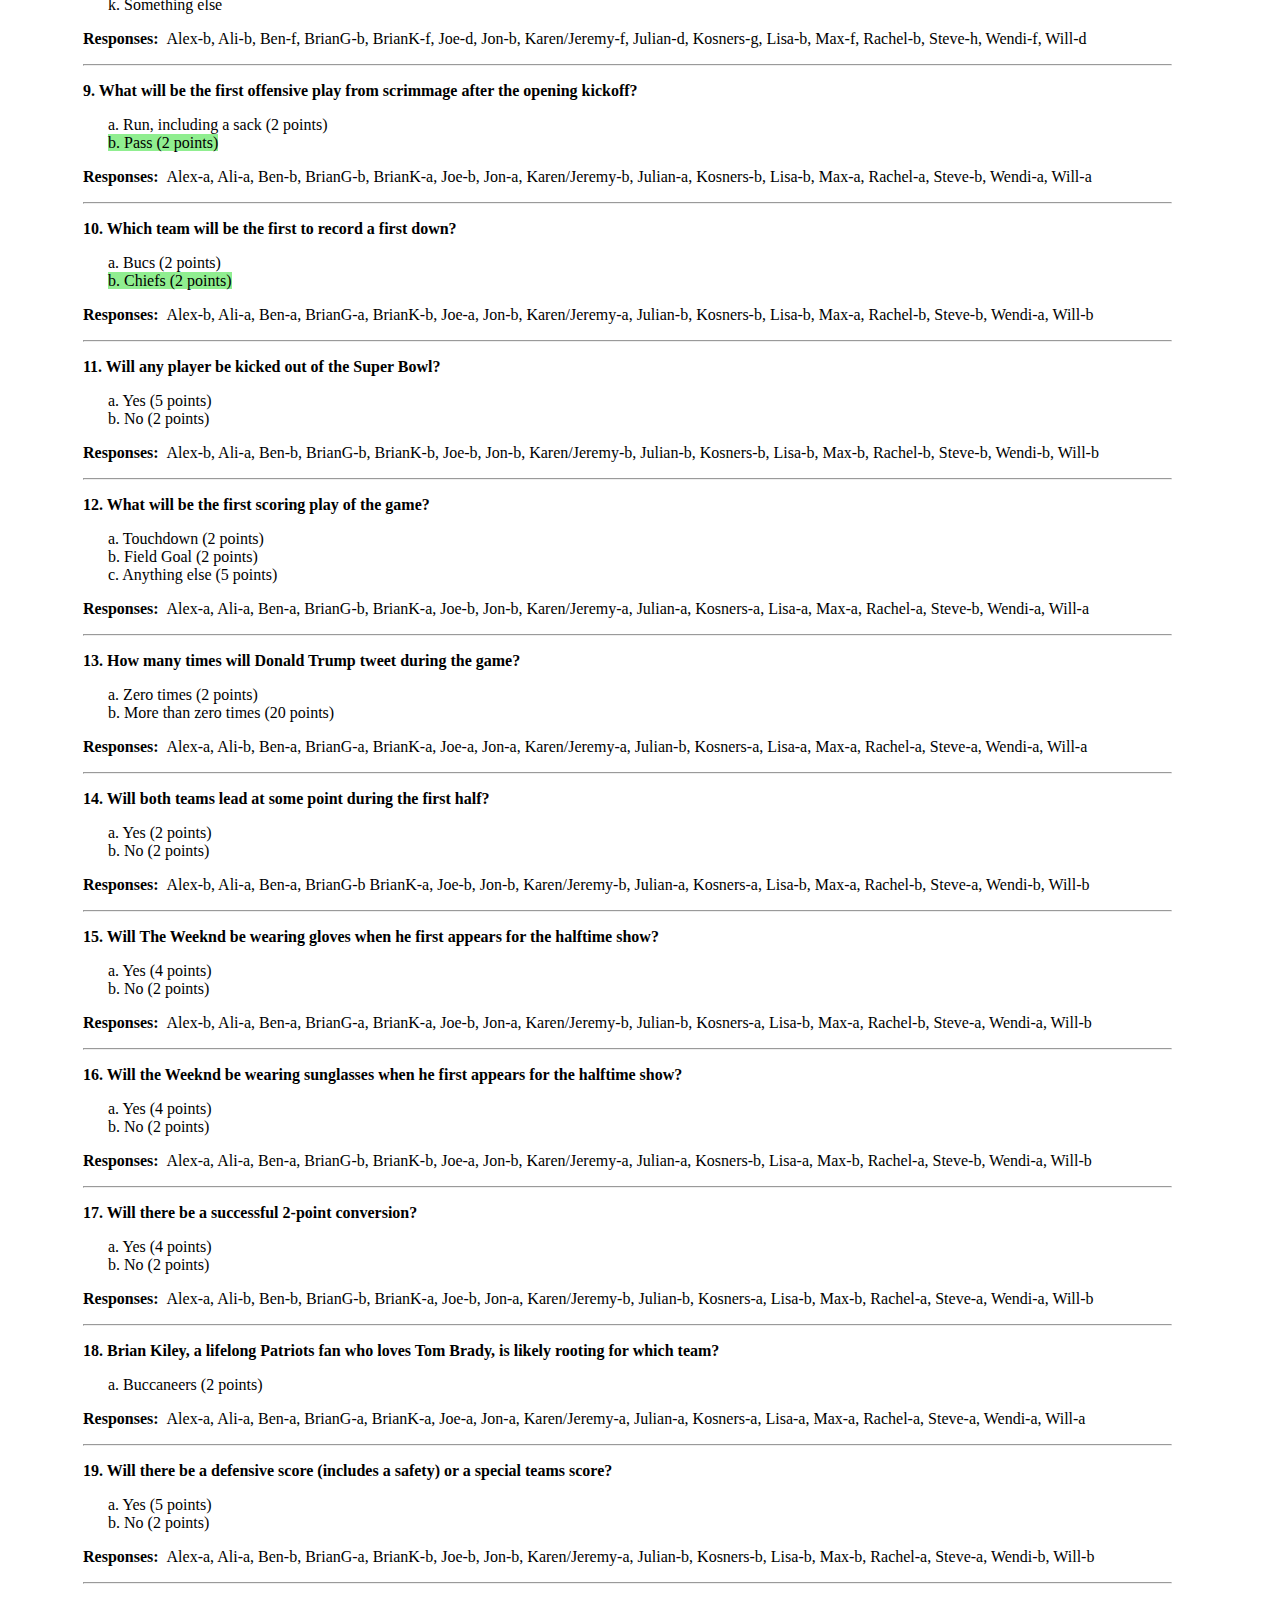
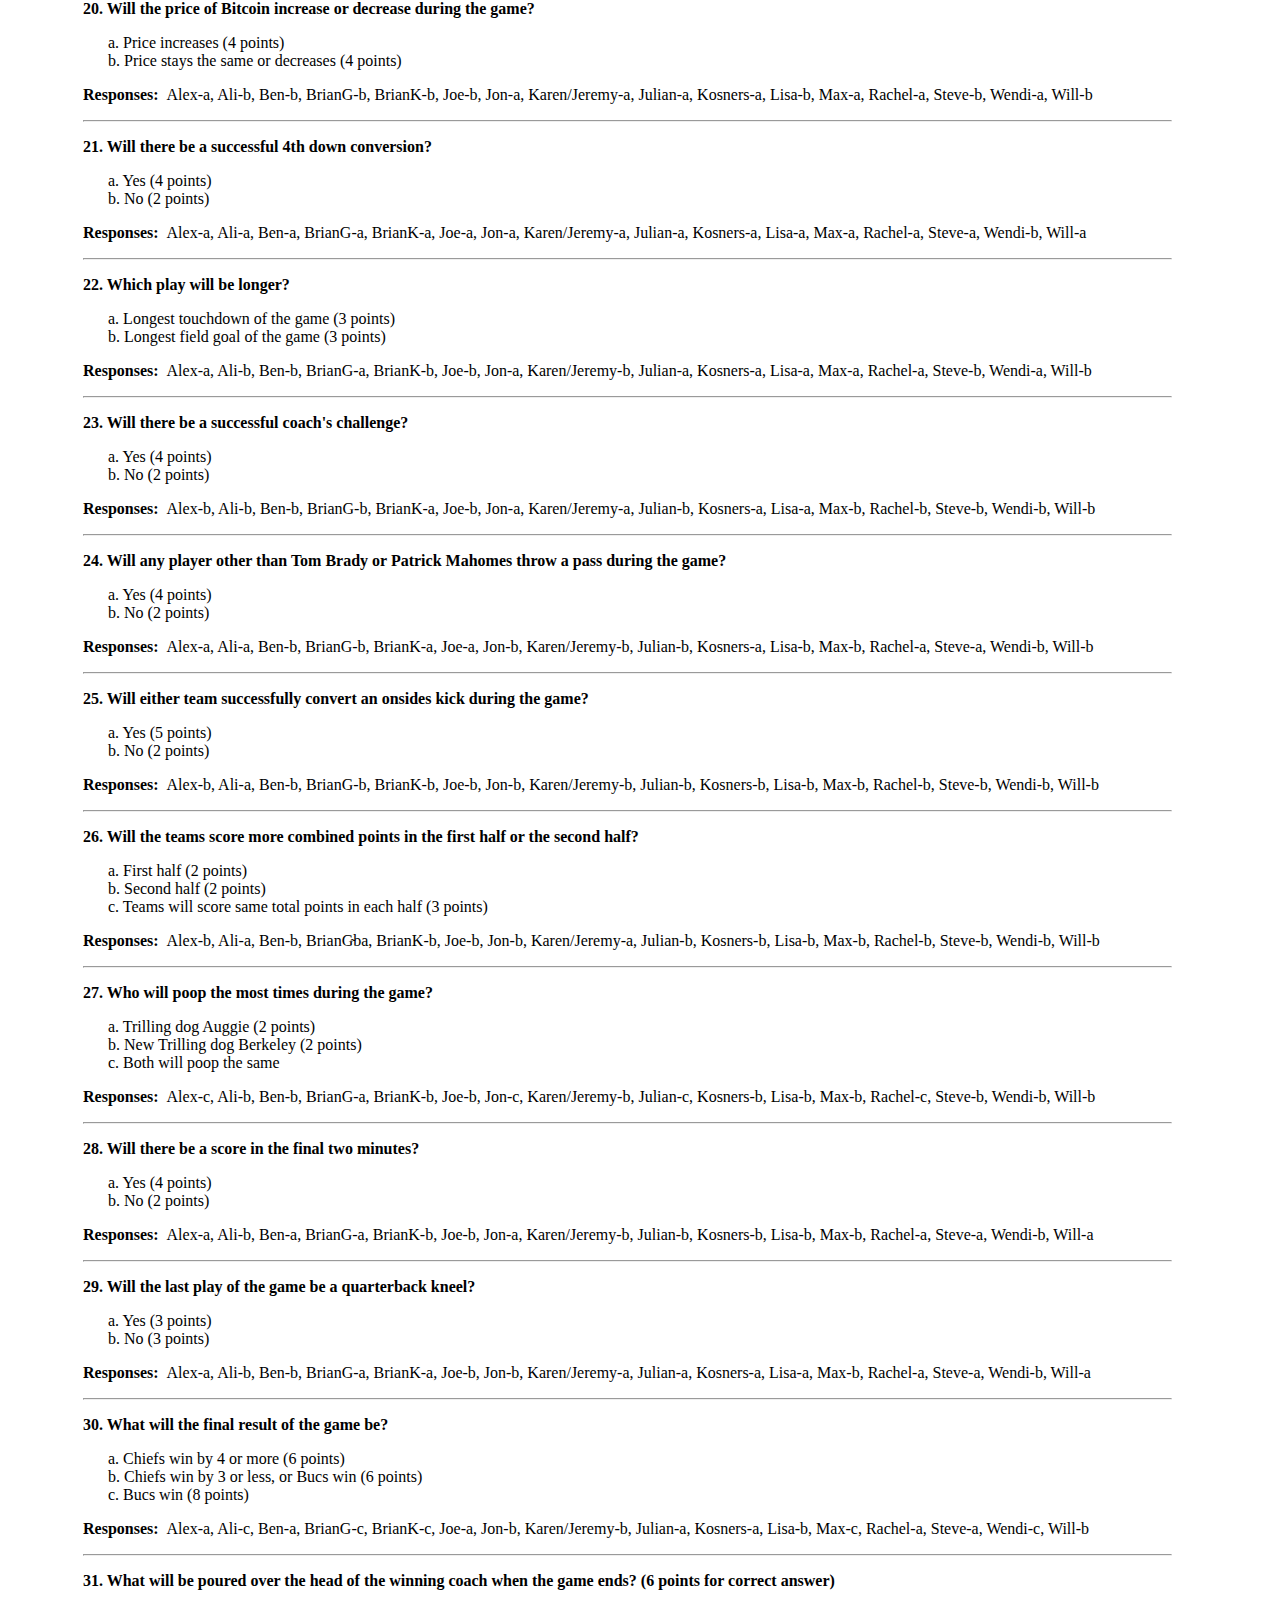
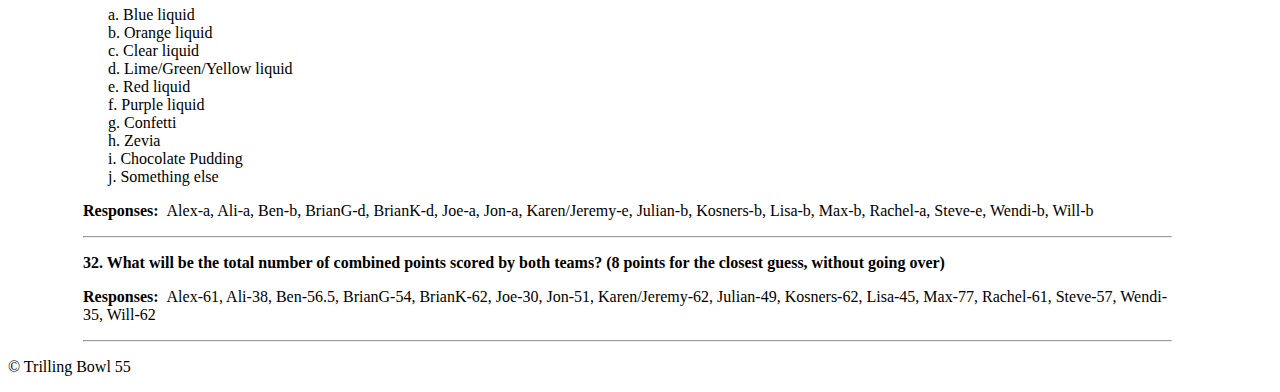
==== commit b257c1aa: "update" ====
--- a/answers.html
+++ b/answers.html
@@ -62,20 +62,20 @@
 
      <p class="question">4. How long will it take Jazmine Sullivan and Eric Church to sing the National Anthem 
      before the game? (clock stops when both singers have stopped singing)</p> 
-     <p class="answer">a. 2 minutes or more (2 points)<br>b. Less than 2 minutes (2 points)</p>
+     <p class="answer"><span style="background-color: lightgreen">a. 2 minutes or more (2 points)</span><br>b. Less than 2 minutes (2 points)</p>
      <p class="all_responses"><span style="font-weight:550">Responses:</span>&nbsp&nbspAlex&#8209b, Ali&#8209b, Ben&#8209b, 
       BrianG&#8209a, BrianK&#8209b, Joe&#8209a, Jon&#8209b, Karen/Jeremy&#8209b, Julian&#8209a, Kosners&#8209a, Lisa&#8209b, Max&#8209b, 
       Rachel&#8209b, Steve&#8209b, Wendi&#8209b, Will&#8209a<hr class="border-1"></p>
  
      <p class="question">5. Which player will be shown on TV first during the singing of the National Anthem?</p> 
-     <p class="answer">a. Tom Brady (2 points)<br>b. Patrick Mahomes (2 points)<br>
+     <p class="answer">a. Tom Brady (2 points)<br><span style="background-color: lightgreen">b. Patrick Mahomes (2 points)</span><br>
      c. Neither will be shown (3 points)</p>
      <p class="all_responses"><span style="font-weight:550">Responses:</span>&nbsp&nbspAlex&#8209a, Ali&#8209b, Ben&#8209c, 
       BrianG&#8209a, BrianK&#8209a, Joe&#8209a, Jon&#8209a, Karen/Jeremy&#8209a, Julian&#8209c, Kosners&#8209a, Lisa&#8209a, Max&#8209a, 
       Rachel&#8209a, Steve&#8209a, Wendi&#8209a, Will&#8209b<hr class="border-1"></p>
   
      <p class="question">6. Which team will kick off to start the game?</p> 
-     <p class="answer">a. Bucs (2 points)<br>b. Chiefs (2 points)</p>
+     <p class="answer">a. Bucs (2 points)<br><span style="background-color: lightgreen">b. Chiefs (2 points)</span></p>
      <p class="all_responses"><span style="font-weight:550">Responses:</span>&nbsp&nbspAlex&#8209a, Ali&#8209a, Ben&#8209b, 
       BrianG&#8209a, BrianK&#8209a, Joe&#8209a, Jon&#8209b, Karen/Jeremy&#8209a, Julian&#8209b, Kosners&#8209b, Lisa&#8209a, Max&#8209b, 
       Rachel&#8209a, Steve&#8209a, Wendi&#8209b, Will&#8209a<hr class="border-1"></p>
@@ -94,13 +94,13 @@
       Rachel&#8209b, Steve&#8209h, Wendi&#8209f, Will&#8209d<hr class="border-1"></p>
  
      <p class="question">9. What will be the first offensive play from scrimmage after the opening kickoff?</p> 
-     <p class="answer">a. Run, including a sack (2 points)<br>b. Pass (2 points)</p>
+     <p class="answer">a. Run, including a sack (2 points)<br><span style="background-color: lightgreen">b. Pass (2 points)</span></p>
      <p class="all_responses"><span style="font-weight:550">Responses:</span>&nbsp&nbspAlex&#8209a, Ali&#8209a, Ben&#8209b, 
       BrianG&#8209b, BrianK&#8209a, Joe&#8209b, Jon&#8209a, Karen/Jeremy&#8209b, Julian&#8209a, Kosners&#8209b, Lisa&#8209b, Max&#8209a, 
       Rachel&#8209a, Steve&#8209b, Wendi&#8209a, Will&#8209a<hr class="border-1"></p>
        
      <p class="question">10. Which team will be the first to record a first down?</p> 
-     <p class="answer">a. Bucs (2 points)<br>b. Chiefs (2 points)</p>
+     <p class="answer">a. Bucs (2 points)<br><span style="background-color: lightgreen">b. Chiefs (2 points)</span></p>
      <p class="all_responses"><span style="font-weight:550">Responses:</span>&nbsp&nbspAlex&#8209b, Ali&#8209a, Ben&#8209a, 
       BrianG&#8209a, BrianK&#8209b, Joe&#8209a, Jon&#8209b, Karen/Jeremy&#8209a, Julian&#8209b, Kosners&#8209b, Lisa&#8209b, Max&#8209a, 
       Rachel&#8209b, Steve&#8209b, Wendi&#8209a, Will&#8209b<hr class="border-1"></p>
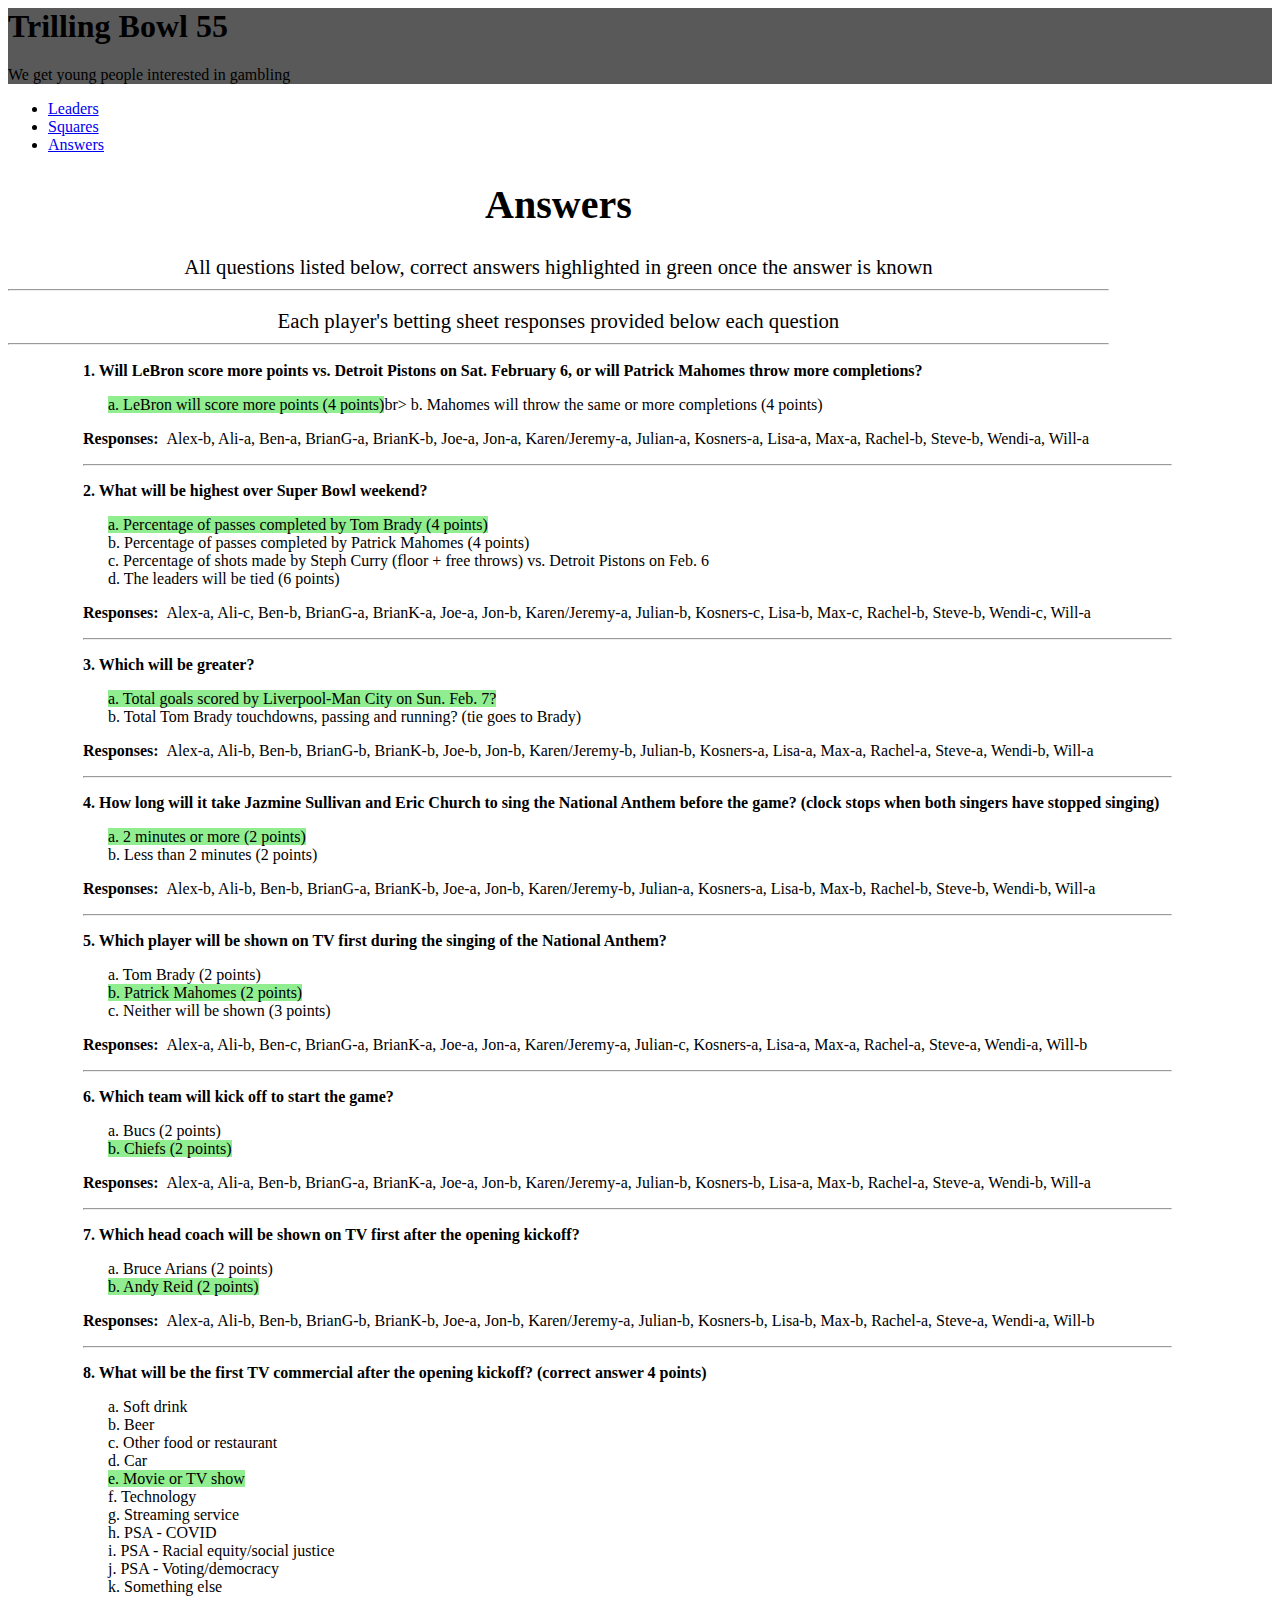
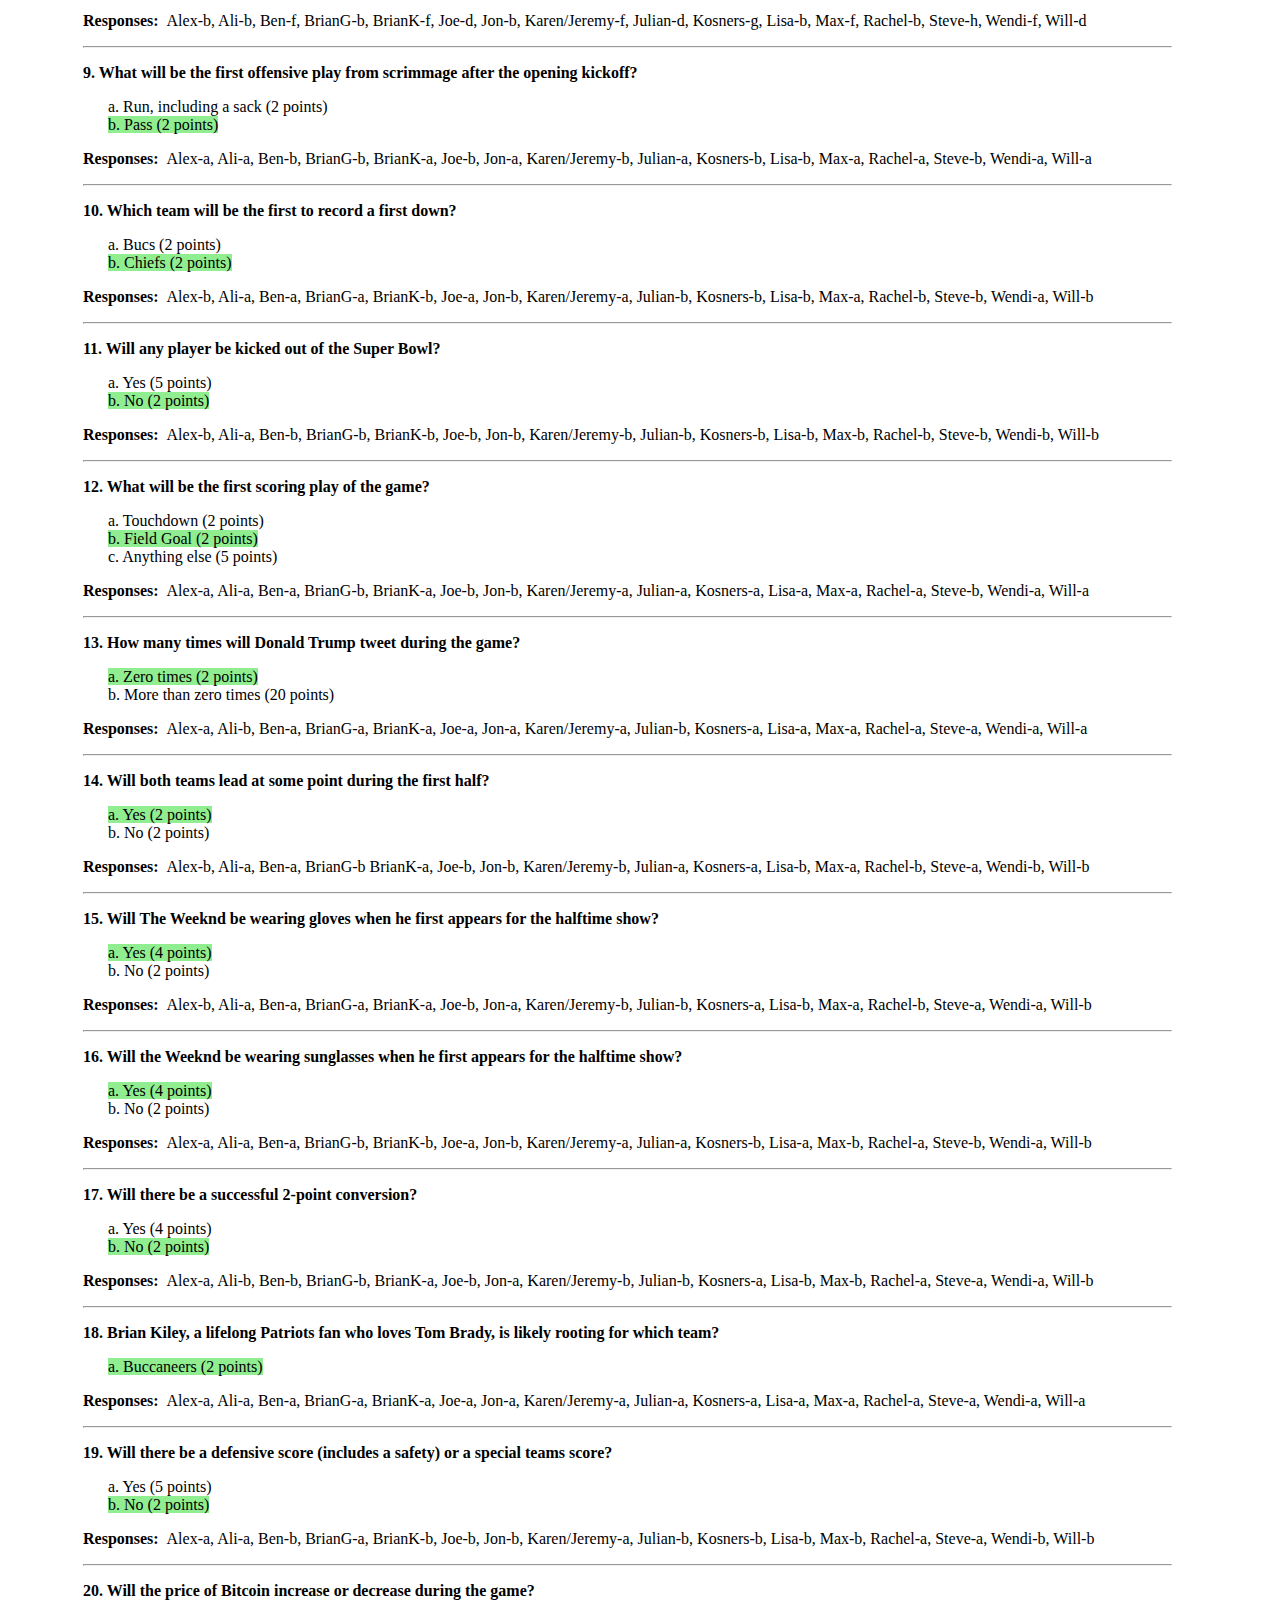
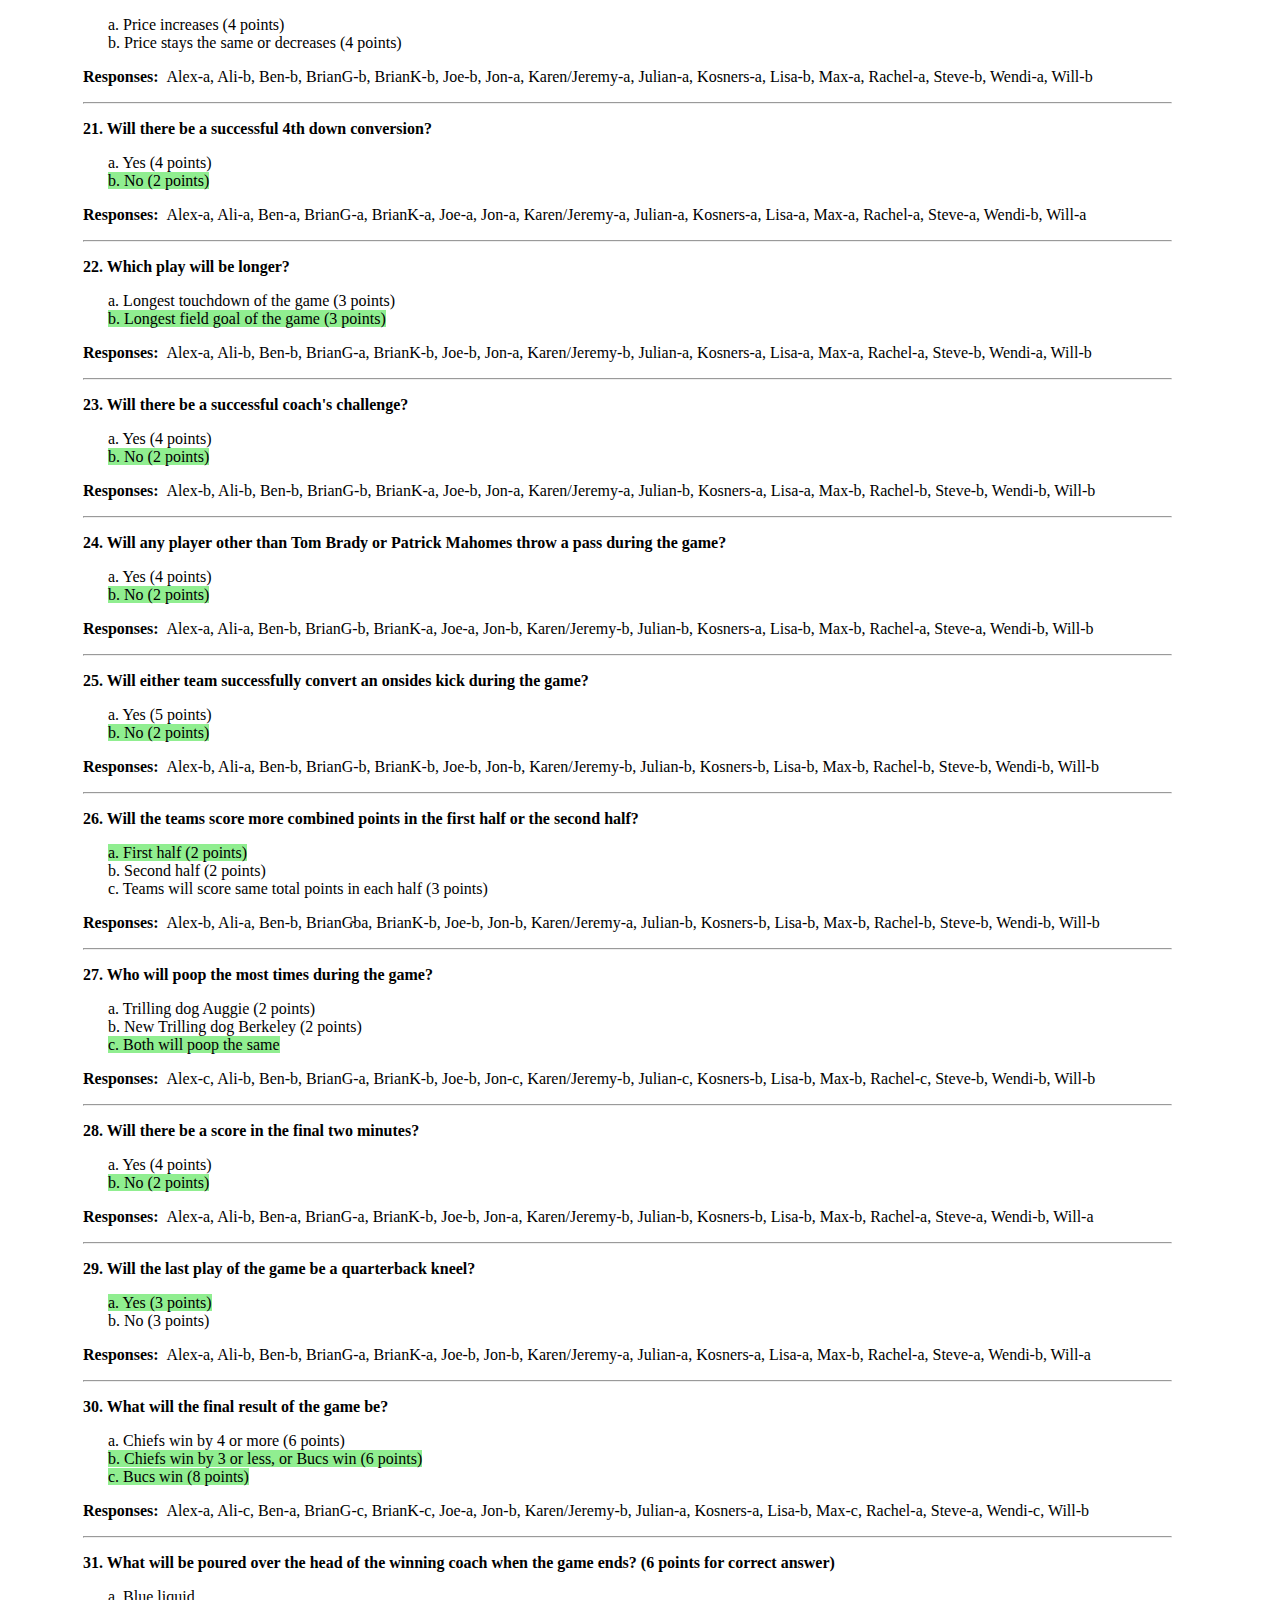
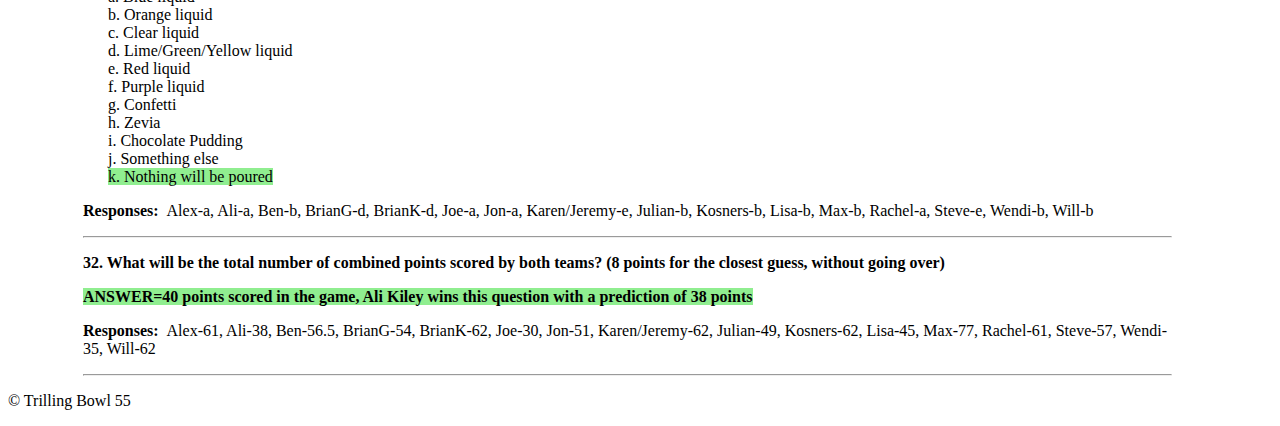
==== commit f47ab834: "update" ====
--- a/answers.html
+++ b/answers.html
@@ -39,14 +39,14 @@
       <!-- <span style="background-color: lightgreen"></span> -->
 
       <p class="question">1. Will LeBron score more points vs. Detroit Pistons on Sat. February 6, or will Patrick Mahomes throw more completions?</p> 
-      <p class="answer">a. LeBron will score more points (4 points)<br>
+      <p class="answer"><span style="background-color: lightgreen">a. LeBron will score more points (4 points)</span>br>
       b. Mahomes will throw the same or more completions (4 points)</p>
       <p class="all_responses"><span style="font-weight:550">Responses:</span>&nbsp&nbspAlex&#8209b, Ali&#8209a, Ben&#8209a, 
       BrianG&#8209a, BrianK&#8209b, Joe&#8209a, Jon&#8209a, Karen/Jeremy&#8209a, Julian&#8209a, Kosners&#8209a, Lisa&#8209a, Max&#8209a, 
       Rachel&#8209b, Steve&#8209b, Wendi&#8209a, Will&#8209a<hr class="border-1"></p>
 
       <p class="question">2. What will be highest over Super Bowl weekend?</p> 
-      <p class="answer">a. Percentage of passes completed by Tom Brady (4 points)<br>b. Percentage of passes completed by Patrick Mahomes (4 points)<br>
+      <p class="answer"><span style="background-color: lightgreen">a. Percentage of passes completed by Tom Brady (4 points)</span><br>b. Percentage of passes completed by Patrick Mahomes (4 points)<br>
       c. Percentage of shots made by Steph Curry (floor + free throws) vs. Detroit Pistons on Feb. 6<br>
       d. The leaders will be tied (6 points)</p>
       <p class="all_responses"><span style="font-weight:550">Responses:</span>&nbsp&nbspAlex&#8209a, Ali&#8209c, Ben&#8209b, 
@@ -54,7 +54,7 @@
         Rachel&#8209b, Steve&#8209b, Wendi&#8209c, Will&#8209a<hr class="border-1"></p>
   
      <p class="question">3. Which will be greater?</p> 
-     <p class="answer">a. Total goals scored by Liverpool-Man City on Sun. Feb. 7?<br>
+     <p class="answer"><span style="background-color: lightgreen">a. Total goals scored by Liverpool-Man City on Sun. Feb. 7?</span><br>
       b. Total Tom Brady touchdowns, passing and running? (tie goes to Brady)</p>
       <p class="all_responses"><span style="font-weight:550">Responses:</span>&nbsp&nbspAlex&#8209a, Ali&#8209b, Ben&#8209b, 
         BrianG&#8209b, BrianK&#8209b, Joe&#8209b, Jon&#8209b, Karen/Jeremy&#8209b, Julian&#8209b, Kosners&#8209a, Lisa&#8209a, Max&#8209a, 
@@ -81,13 +81,13 @@
       Rachel&#8209a, Steve&#8209a, Wendi&#8209b, Will&#8209a<hr class="border-1"></p>
  
      <p class="question">7. Which head coach will be shown on TV first after the opening kickoff?</p> 
-     <p class="answer">a. Bruce Arians (2 points)<br>b. Andy Reid (2 points)</p>
+     <p class="answer">a. Bruce Arians (2 points)<br><span style="background-color: lightgreen">b. Andy Reid (2 points)</span></p>
      <p class="all_responses"><span style="font-weight:550">Responses:</span>&nbsp&nbspAlex&#8209a, Ali&#8209b, Ben&#8209b, 
       BrianG&#8209b, BrianK&#8209b, Joe&#8209a, Jon&#8209b, Karen/Jeremy&#8209a, Julian&#8209b, Kosners&#8209b, Lisa&#8209b, Max&#8209b, 
       Rachel&#8209a, Steve&#8209a, Wendi&#8209a, Will&#8209b<hr class="border-1"></p>
  
      <p class="question">8. What will be the first TV commercial after the opening kickoff? (correct answer 4 points)</p> 
-     <p class="answer">a. Soft drink<br>b. Beer<br>c. Other food or restaurant<br>d. Car<br>e. Movie or TV show<br>f. Technology<br>g. Streaming service<br>
+     <p class="answer">a. Soft drink<br>b. Beer<br>c. Other food or restaurant<br>d. Car<br><span style="background-color: lightgreen">e. Movie or TV show</span><br>f. Technology<br>g. Streaming service<br>
      h. PSA - COVID<br>i. PSA - Racial equity/social justice<br>j. PSA - Voting/democracy<br>k. Something else</p>
      <p class="all_responses"><span style="font-weight:550">Responses:</span>&nbsp&nbspAlex&#8209b, Ali&#8209b, Ben&#8209f, 
       BrianG&#8209b, BrianK&#8209f, Joe&#8209d, Jon&#8209b, Karen/Jeremy&#8209f, Julian&#8209d, Kosners&#8209g, Lisa&#8209b, Max&#8209f, 
@@ -106,56 +106,56 @@
       Rachel&#8209b, Steve&#8209b, Wendi&#8209a, Will&#8209b<hr class="border-1"></p>
      
       <p class="question">11. Will any player be kicked out of the Super Bowl?</p> 
-      <p class="answer">a. Yes (5 points)<br>b. No (2 points)</p>
+      <p class="answer">a. Yes (5 points)<br><span style="background-color: lightgreen">b. No (2 points)</span></p>
       <p class="all_responses"><span style="font-weight:550">Responses:</span>&nbsp&nbspAlex&#8209b, Ali&#8209a, Ben&#8209b, 
         BrianG&#8209b, BrianK&#8209b, Joe&#8209b, Jon&#8209b, Karen/Jeremy&#8209b, Julian&#8209b, Kosners&#8209b, Lisa&#8209b, Max&#8209b, 
         Rachel&#8209b, Steve&#8209b, Wendi&#8209b, Will&#8209b<hr class="border-1"></p>
 
        <p class="question">12. What will be the first scoring play of the game?</p> 
-      <p class="answer">a. Touchdown (2 points)<br>b. Field Goal (2 points)<br>c. Anything else (5 points)</p>
+      <p class="answer">a. Touchdown (2 points)<br><span style="background-color: lightgreen">b. Field Goal (2 points)</span><br>c. Anything else (5 points)</p>
       <p class="all_responses"><span style="font-weight:550">Responses:</span>&nbsp&nbspAlex&#8209a, Ali&#8209a, Ben&#8209a, 
         BrianG&#8209b, BrianK&#8209a, Joe&#8209b, Jon&#8209b, Karen/Jeremy&#8209a, Julian&#8209a, Kosners&#8209a, Lisa&#8209a, Max&#8209a, 
         Rachel&#8209a, Steve&#8209b, Wendi&#8209a, Will&#8209a<hr class="border-1"></p>
 
        <p class="question">13. How many times will Donald Trump tweet during the game?</p> 
-       <p class="answer">a. Zero times (2 points)<br>b. More than zero times (20 points)</p>
+       <p class="answer"><span style="background-color: lightgreen">a. Zero times (2 points)</span><br>b. More than zero times (20 points)</p>
        <p class="all_responses"><span style="font-weight:550">Responses:</span>&nbsp&nbspAlex&#8209a, Ali&#8209b, Ben&#8209a, 
         BrianG&#8209a, BrianK&#8209a, Joe&#8209a, Jon&#8209a, Karen/Jeremy&#8209a, Julian&#8209b, Kosners&#8209a, Lisa&#8209a, Max&#8209a, 
         Rachel&#8209a, Steve&#8209a, Wendi&#8209a, Will&#8209a<hr class="border-1"></p>
 
       <p class="question">14. Will both teams lead at some point during the first half?</p> 
-      <p class="answer">a. Yes (2 points)<br>b. No (2 points)</p>
+      <p class="answer"><span style="background-color: lightgreen">a. Yes (2 points)</span><br>b. No (2 points)</p>
       <p class="all_responses"><span style="font-weight:550">Responses:</span>&nbsp&nbspAlex&#8209b, Ali&#8209a, Ben&#8209a, 
         BrianG&#8209b BrianK&#8209a, Joe&#8209b, Jon&#8209b, Karen/Jeremy&#8209b, Julian&#8209a, Kosners&#8209a, Lisa&#8209b, Max&#8209a, 
         Rachel&#8209b, Steve&#8209a, Wendi&#8209b, Will&#8209b<hr class="border-1"></p>
 
        <p class="question">15. Will The Weeknd be wearing gloves when he first appears for the halftime show?</p> 
-       <p class="answer">a. Yes (4 points)<br>b. No (2 points)</p>
+       <p class="answer"><span style="background-color: lightgreen">a. Yes (4 points)</span><br>b. No (2 points)</p>
        <p class="all_responses"><span style="font-weight:550">Responses:</span>&nbsp&nbspAlex&#8209b, Ali&#8209a, Ben&#8209a, 
         BrianG&#8209a, BrianK&#8209a, Joe&#8209b, Jon&#8209a, Karen/Jeremy&#8209b, Julian&#8209b, Kosners&#8209a, Lisa&#8209b, Max&#8209a, 
         Rachel&#8209b, Steve&#8209a, Wendi&#8209a, Will&#8209b<hr class="border-1"></p>
 
         <p class="question">16. Will the Weeknd be wearing sunglasses when he first appears for the halftime show?</p> 
-        <p class="answer">a. Yes (4 points)<br>b. No (2 points)<br>
+        <p class="answer"><span style="background-color: lightgreen">a. Yes (4 points)</span><br>b. No (2 points)<br>
         <p class="all_responses"><span style="font-weight:550">Responses:</span>&nbsp&nbspAlex&#8209a, Ali&#8209a, Ben&#8209a, 
         BrianG&#8209b, BrianK&#8209b, Joe&#8209a, Jon&#8209b, Karen/Jeremy&#8209a, Julian&#8209a, Kosners&#8209b, Lisa&#8209a, Max&#8209b, 
         Rachel&#8209a, Steve&#8209b, Wendi&#8209a, Will&#8209b<hr class="border-1"></p>
 
          <p class="question">17. Will there be a successful 2-point conversion?</p> 
-         <p class="answer">a. Yes (4 points)<br>b. No (2 points)</p>
+         <p class="answer">a. Yes (4 points)<br><span style="background-color: lightgreen">b. No (2 points)</span></p>
          <p class="all_responses"><span style="font-weight:550">Responses:</span>&nbsp&nbspAlex&#8209a, Ali&#8209b, Ben&#8209b, 
           BrianG&#8209b, BrianK&#8209a, Joe&#8209b, Jon&#8209a, Karen/Jeremy&#8209b, Julian&#8209b, Kosners&#8209a, Lisa&#8209b, Max&#8209b, 
           Rachel&#8209a, Steve&#8209a, Wendi&#8209a, Will&#8209b<hr class="border-1"></p>
 
          
         <p class="question">18. Brian Kiley, a lifelong Patriots fan who loves Tom Brady, is likely rooting for which team?</p> 
-        <p class="answer">a. Buccaneers (2 points)</p>
+        <p class="answer"><span style="background-color: lightgreen">a. Buccaneers (2 points)</span></p>
         <p class="all_responses"><span style="font-weight:550">Responses:</span>&nbsp&nbspAlex&#8209a, Ali&#8209a, Ben&#8209a, 
           BrianG&#8209a, BrianK&#8209a, Joe&#8209a, Jon&#8209a, Karen/Jeremy&#8209a, Julian&#8209a, Kosners&#8209a, Lisa&#8209a, Max&#8209a, 
           Rachel&#8209a, Steve&#8209a, Wendi&#8209a, Will&#8209a<hr class="border-1"></p>
 
         <p class="question">19. Will there be a defensive score (includes a safety) or a special teams score?</p> 
-        <p class="answer">a. Yes (5 points)<br>b. No (2 points)</p>
+        <p class="answer">a. Yes (5 points)<br><span style="background-color: lightgreen">b. No (2 points)</span></p>
         <p class="all_responses"><span style="font-weight:550">Responses:</span>&nbsp&nbspAlex&#8209a, Ali&#8209a, Ben&#8209b, 
           BrianG&#8209a, BrianK&#8209b, Joe&#8209b, Jon&#8209b, Karen/Jeremy&#8209a, Julian&#8209b, Kosners&#8209b, Lisa&#8209b, Max&#8209b, 
           Rachel&#8209a, Steve&#8209a, Wendi&#8209b, Will&#8209b<hr class="border-1"></p>
@@ -168,37 +168,37 @@
           Rachel&#8209a, Steve&#8209b, Wendi&#8209a, Will&#8209b<hr class="border-1"></p>
          
          <p class="question">21. Will there be a successful 4th down conversion?</p> 
-         <p class="answer">a. Yes (4 points)<br>b. No (2 points)</p>
+         <p class="answer">a. Yes (4 points)<br><span style="background-color: lightgreen">b. No (2 points)</span></p>
          <p class="all_responses"><span style="font-weight:550">Responses:</span>&nbsp&nbspAlex&#8209a, Ali&#8209a, Ben&#8209a, 
           BrianG&#8209a, BrianK&#8209a, Joe&#8209a, Jon&#8209a, Karen/Jeremy&#8209a, Julian&#8209a, Kosners&#8209a, Lisa&#8209a, Max&#8209a, 
           Rachel&#8209a, Steve&#8209a, Wendi&#8209b, Will&#8209a<hr class="border-1"></p>
          
          <p class="question">22. Which play will be longer?</p> 
-         <p class="answer">a. Longest touchdown of the game (3 points)<br>b. Longest field goal of the game (3 points)</p>
+         <p class="answer">a. Longest touchdown of the game (3 points)<br><span style="background-color: lightgreen">b. Longest field goal of the game (3 points)</span></p>
          <p class="all_responses"><span style="font-weight:550">Responses:</span>&nbsp&nbspAlex&#8209a, Ali&#8209b, Ben&#8209b, 
           BrianG&#8209a, BrianK&#8209b, Joe&#8209b, Jon&#8209a, Karen/Jeremy&#8209b, Julian&#8209a, Kosners&#8209a, Lisa&#8209a, Max&#8209a, 
           Rachel&#8209a, Steve&#8209b, Wendi&#8209a, Will&#8209b<hr class="border-1"></p>
          
          <p class="question">23. Will there be a successful coach's challenge?</p> 
-         <p class="answer">a. Yes (4 points)<br>b. No (2 points)</p>
+         <p class="answer">a. Yes (4 points)<br><span style="background-color: lightgreen">b. No (2 points)</span></p>
          <p class="all_responses"><span style="font-weight:550">Responses:</span>&nbsp&nbspAlex&#8209b, Ali&#8209b, Ben&#8209b, 
           BrianG&#8209b, BrianK&#8209a, Joe&#8209b, Jon&#8209a, Karen/Jeremy&#8209a, Julian&#8209b, Kosners&#8209a, Lisa&#8209a, Max&#8209b, 
           Rachel&#8209b, Steve&#8209b, Wendi&#8209b, Will&#8209b<hr class="border-1"></p>
 
         <p class="question">24. Will any player other than Tom Brady or Patrick Mahomes throw a pass during the game?</p> 
-        <p class="answer">a. Yes (4 points)<br>b. No (2 points)</p>
+        <p class="answer">a. Yes (4 points)<br><span style="background-color: lightgreen">b. No (2 points)</span></p>
         <p class="all_responses"><span style="font-weight:550">Responses:</span>&nbsp&nbspAlex&#8209a, Ali&#8209a, Ben&#8209b, 
         BrianG&#8209b, BrianK&#8209a, Joe&#8209a, Jon&#8209b, Karen/Jeremy&#8209b, Julian&#8209b, Kosners&#8209a, Lisa&#8209b, Max&#8209b, 
         Rachel&#8209a, Steve&#8209a, Wendi&#8209b, Will&#8209b<hr class="border-1"></p>
 
         <p class="question">25. Will either team successfully convert an onsides kick during the game?</p> 
-        <p class="answer">a. Yes (5 points)<br>b. No (2 points)</p>
+        <p class="answer">a. Yes (5 points)<br><span style="background-color: lightgreen">b. No (2 points)</span></p>
         <p class="all_responses"><span style="font-weight:550">Responses:</span>&nbsp&nbspAlex&#8209b, Ali&#8209a, Ben&#8209b, 
         BrianG&#8209b, BrianK&#8209b, Joe&#8209b, Jon&#8209b, Karen/Jeremy&#8209b, Julian&#8209b, Kosners&#8209b, Lisa&#8209b, Max&#8209b, 
         Rachel&#8209b, Steve&#8209b, Wendi&#8209b, Will&#8209b<hr class="border-1"></p>
  
         <p class="question">26. Will the teams score more combined points in the first half or the second half?</p> 
-        <p class="answer">a. First half (2 points)<br>b. Second half (2 points)<br>
+        <p class="answer"><span style="background-color: lightgreen">a. First half (2 points)</span><br>b. Second half (2 points)<br>
         c. Teams will score same total points in each half (3 points)</p>
         <p class="all_responses"><span style="font-weight:550">Responses:</span>&nbsp&nbspAlex&#8209b, Ali&#8209a, Ben&#8209b, 
           BrianG&#820ba, BrianK&#8209b, Joe&#8209b, Jon&#8209b, Karen/Jeremy&#8209a, Julian&#8209b, Kosners&#8209b, Lisa&#8209b, Max&#8209b, 
@@ -206,27 +206,27 @@
   
         <p class="question">27. Who will poop the most times during the game?</p> 
         <p class="answer">a. Trilling dog Auggie (2 points)<br>b. New Trilling dog Berkeley (2 points)<br>
-        c. Both will poop the same </p>
+        <span style="background-color: lightgreen">c. Both will poop the same</span></p>
         <p class="all_responses"><span style="font-weight:550">Responses:</span>&nbsp&nbspAlex&#8209c, Ali&#8209b, Ben&#8209b, 
           BrianG&#8209a, BrianK&#8209b, Joe&#8209b, Jon&#8209c, Karen/Jeremy&#8209b, Julian&#8209c, Kosners&#8209b, Lisa&#8209b, Max&#8209b, 
           Rachel&#8209c, Steve&#8209b, Wendi&#8209b, Will&#8209b<hr class="border-1"></p>
 
         <p class="question">28. Will there be a score in the final two minutes?</p> 
-        <p class="answer">a. Yes (4 points)<br>b. No (2 points)</p>
+        <p class="answer">a. Yes (4 points)<br><span style="background-color: lightgreen">b. No (2 points)</span></p>
         <p class="all_responses"><span style="font-weight:550">Responses:</span>&nbsp&nbspAlex&#8209a, Ali&#8209b, Ben&#8209a, 
         BrianG&#8209a, BrianK&#8209b, Joe&#8209b, Jon&#8209a, Karen/Jeremy&#8209b, Julian&#8209b, Kosners&#8209b, Lisa&#8209b, Max&#8209b, 
         Rachel&#8209a, Steve&#8209a, Wendi&#8209b, Will&#8209a<hr class="border-1"></p>
 
         <p class="question">29. Will the last play of the game be a quarterback kneel?</p> 
-        <p class="answer">a. Yes (3 points)<br>b. No (3 points)</p>
+        <p class="answer"><span style="background-color: lightgreen">a. Yes (3 points)</span><br>b. No (3 points)</p>
         <p class="all_responses"><span style="font-weight:550">Responses:</span>&nbsp&nbspAlex&#8209a, Ali&#8209b, Ben&#8209b, 
         BrianG&#8209a, BrianK&#8209a, Joe&#8209b, Jon&#8209b, Karen/Jeremy&#8209a, Julian&#8209a, Kosners&#8209a, Lisa&#8209a, Max&#8209b, 
         Rachel&#8209a, Steve&#8209a, Wendi&#8209b, Will&#8209a<hr class="border-1"></p>
 
         <p class="question">30. What will the final result of the game be?</p> 
         <p class="answer">a. Chiefs win by 4 or more (6 points)<br>
-        b. Chiefs win by 3 or less, or Bucs win (6 points)<br>
-        c. Bucs win (8 points)</p>
+          <span style="background-color: lightgreen">b. Chiefs win by 3 or less, or Bucs win (6 points)</span><br>
+          <span style="background-color: lightgreen">c. Bucs win (8 points)</span></p>
         <p class="all_responses"><span style="font-weight:550">Responses:</span>&nbsp&nbspAlex&#8209a, Ali&#8209c, Ben&#8209a, 
         BrianG&#8209c, BrianK&#8209c, Joe&#8209a, Jon&#8209b, Karen/Jeremy&#8209b, Julian&#8209a, Kosners&#8209a, Lisa&#8209b, Max&#8209c, 
         Rachel&#8209a, Steve&#8209a, Wendi&#8209c, Will&#8209b<hr class="border-1"></p>
@@ -234,13 +234,14 @@
 
         <p class="question">31. What will be poured over the head of the winning coach when the game ends? (6 points for correct answer)</p> 
         <p class="answer">a. Blue liquid<br>b. Orange liquid<br>c. Clear liquid<br>d. Lime/Green/Yellow liquid<br>e. Red liquid<br>f. Purple liquid<br>
-        g. Confetti<br>h. Zevia<br>i. Chocolate Pudding<br>j. Something else</p>
+        g. Confetti<br>h. Zevia<br>i. Chocolate Pudding<br>j. Something else<br><span style="background-color: lightgreen">k. Nothing will be poured</span></p>
         <p class="all_responses"><span style="font-weight:550">Responses:</span>&nbsp&nbspAlex&#8209a, Ali&#8209a, Ben&#8209b, 
         BrianG&#8209d, BrianK&#8209d, Joe&#8209a, Jon&#8209a, Karen/Jeremy&#8209e, Julian&#8209b, Kosners&#8209b, Lisa&#8209b, Max&#8209b, 
         Rachel&#8209a, Steve&#8209e, Wendi&#8209b, Will&#8209b<hr class="border-1"></p>
  
 
         <p class="question">32. What will be the total number of combined points scored by both teams? (8 points for the closest guess, without going over)</p> 
+        <p class="question"><span style="background-color: lightgreen">ANSWER=40 points scored in the game, Ali Kiley wins this question with a prediction of 38 points</span></p>
         <p class="all_responses"><span style="font-weight:550">Responses:</span>&nbsp&nbspAlex-61, Ali-38, Ben-56.5, 
         BrianG-54, BrianK-62, Joe-30, Jon-51, Karen/Jeremy-62, Julian-49, Kosners-62, Lisa-45, Max-77, 
         Rachel-61, Steve-57, Wendi-35, Will-62<hr class="border-1"></p>
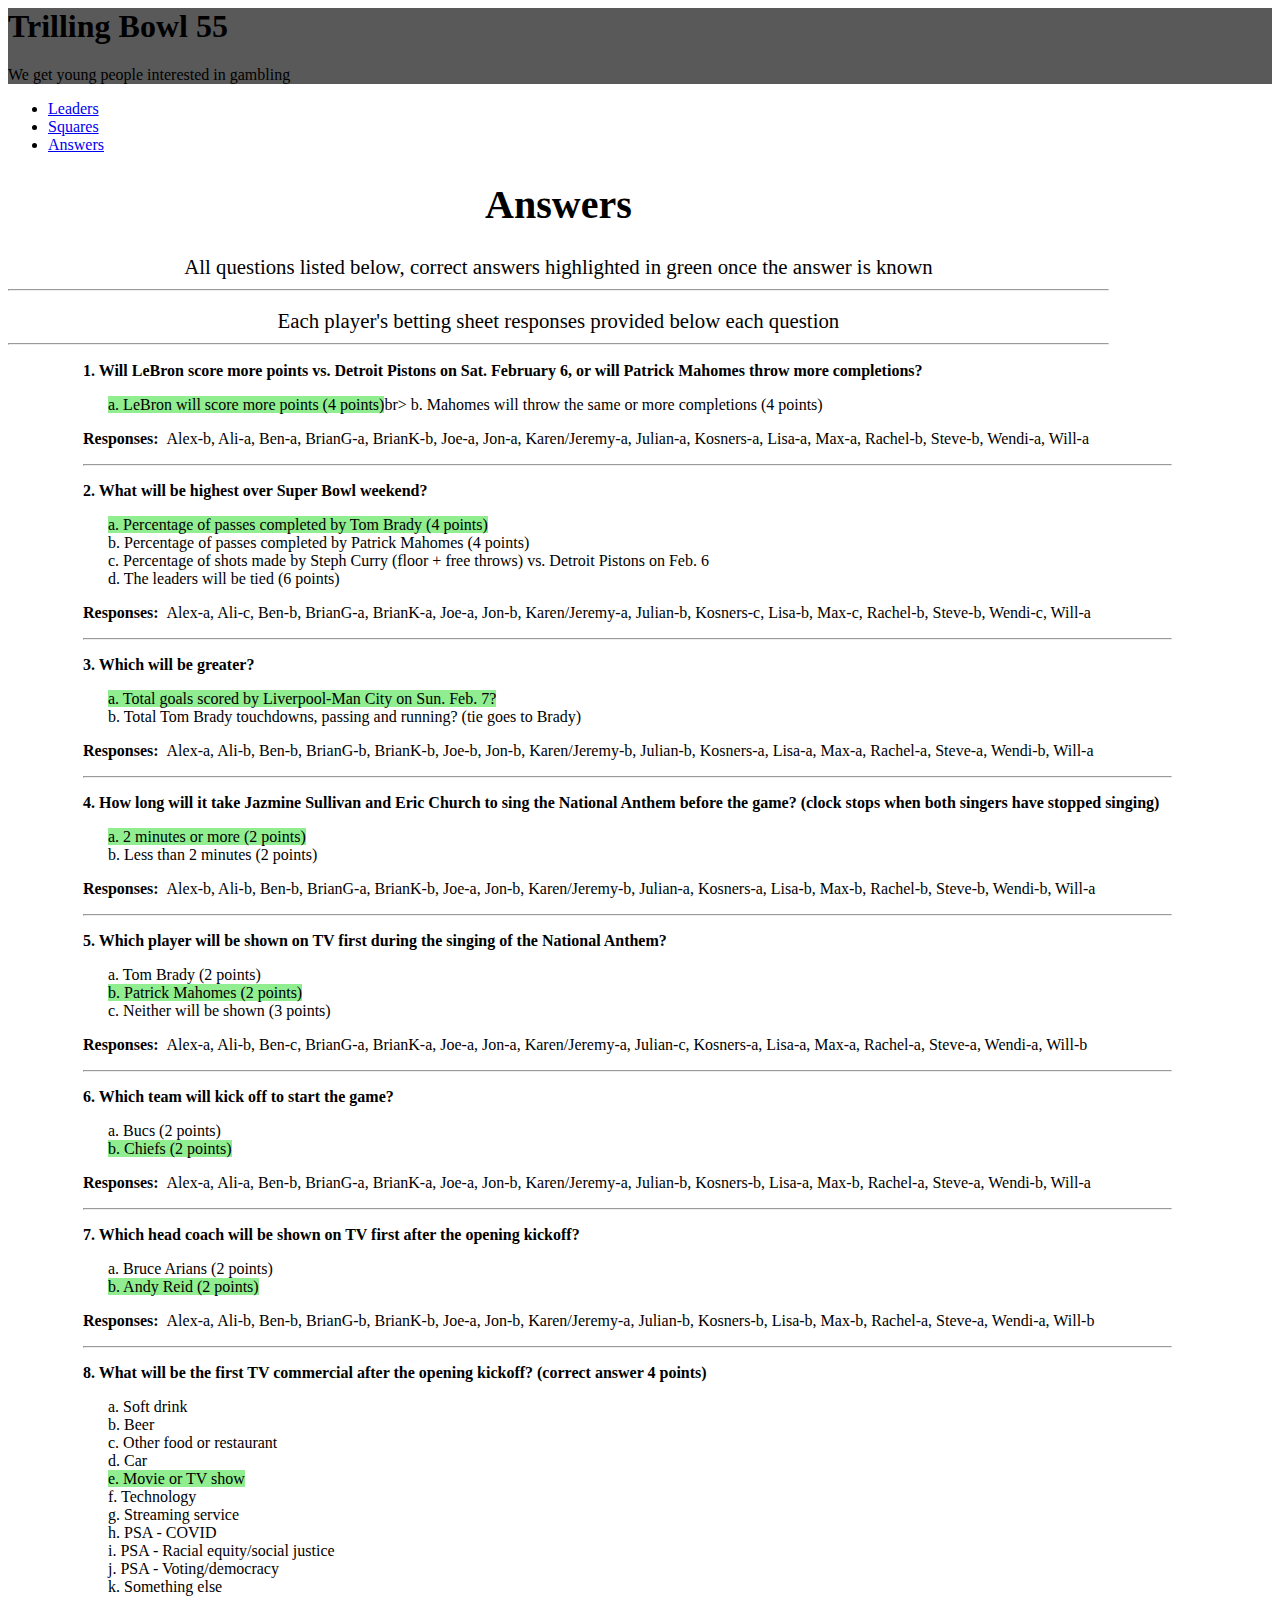
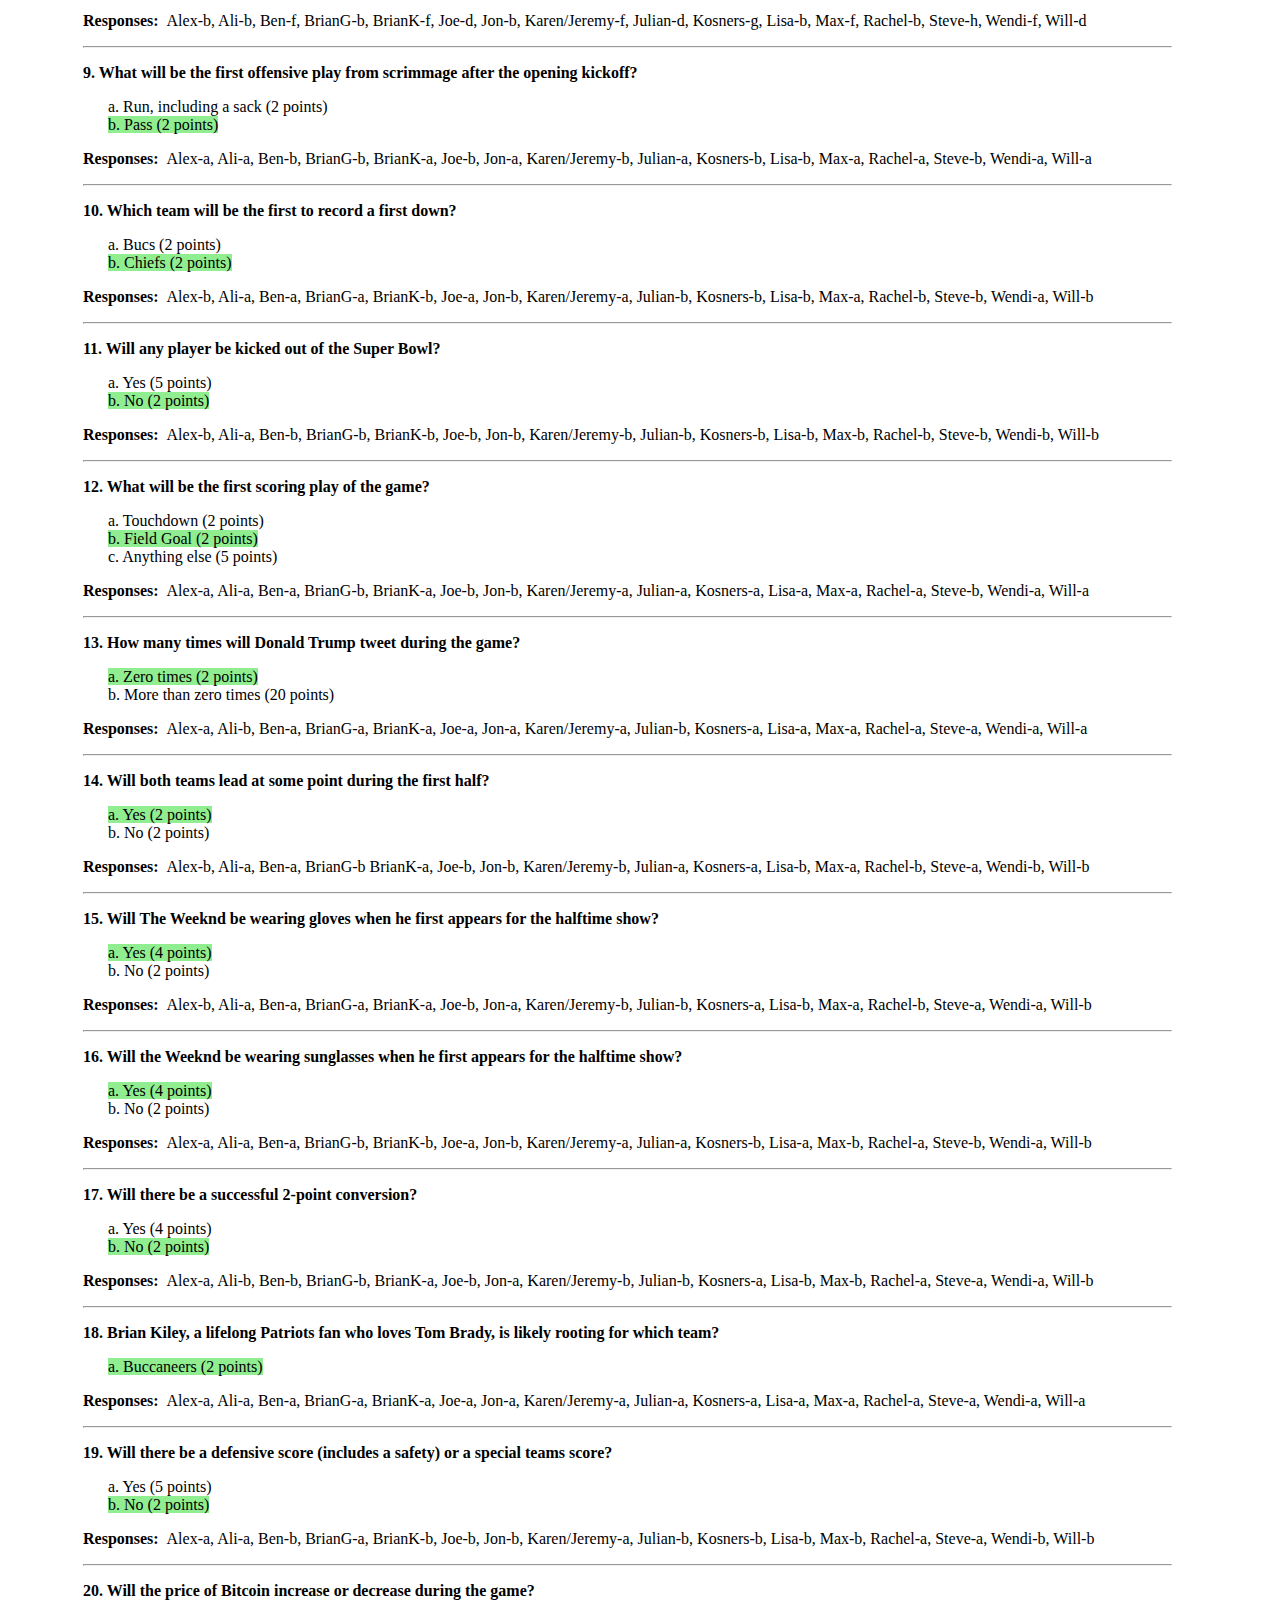
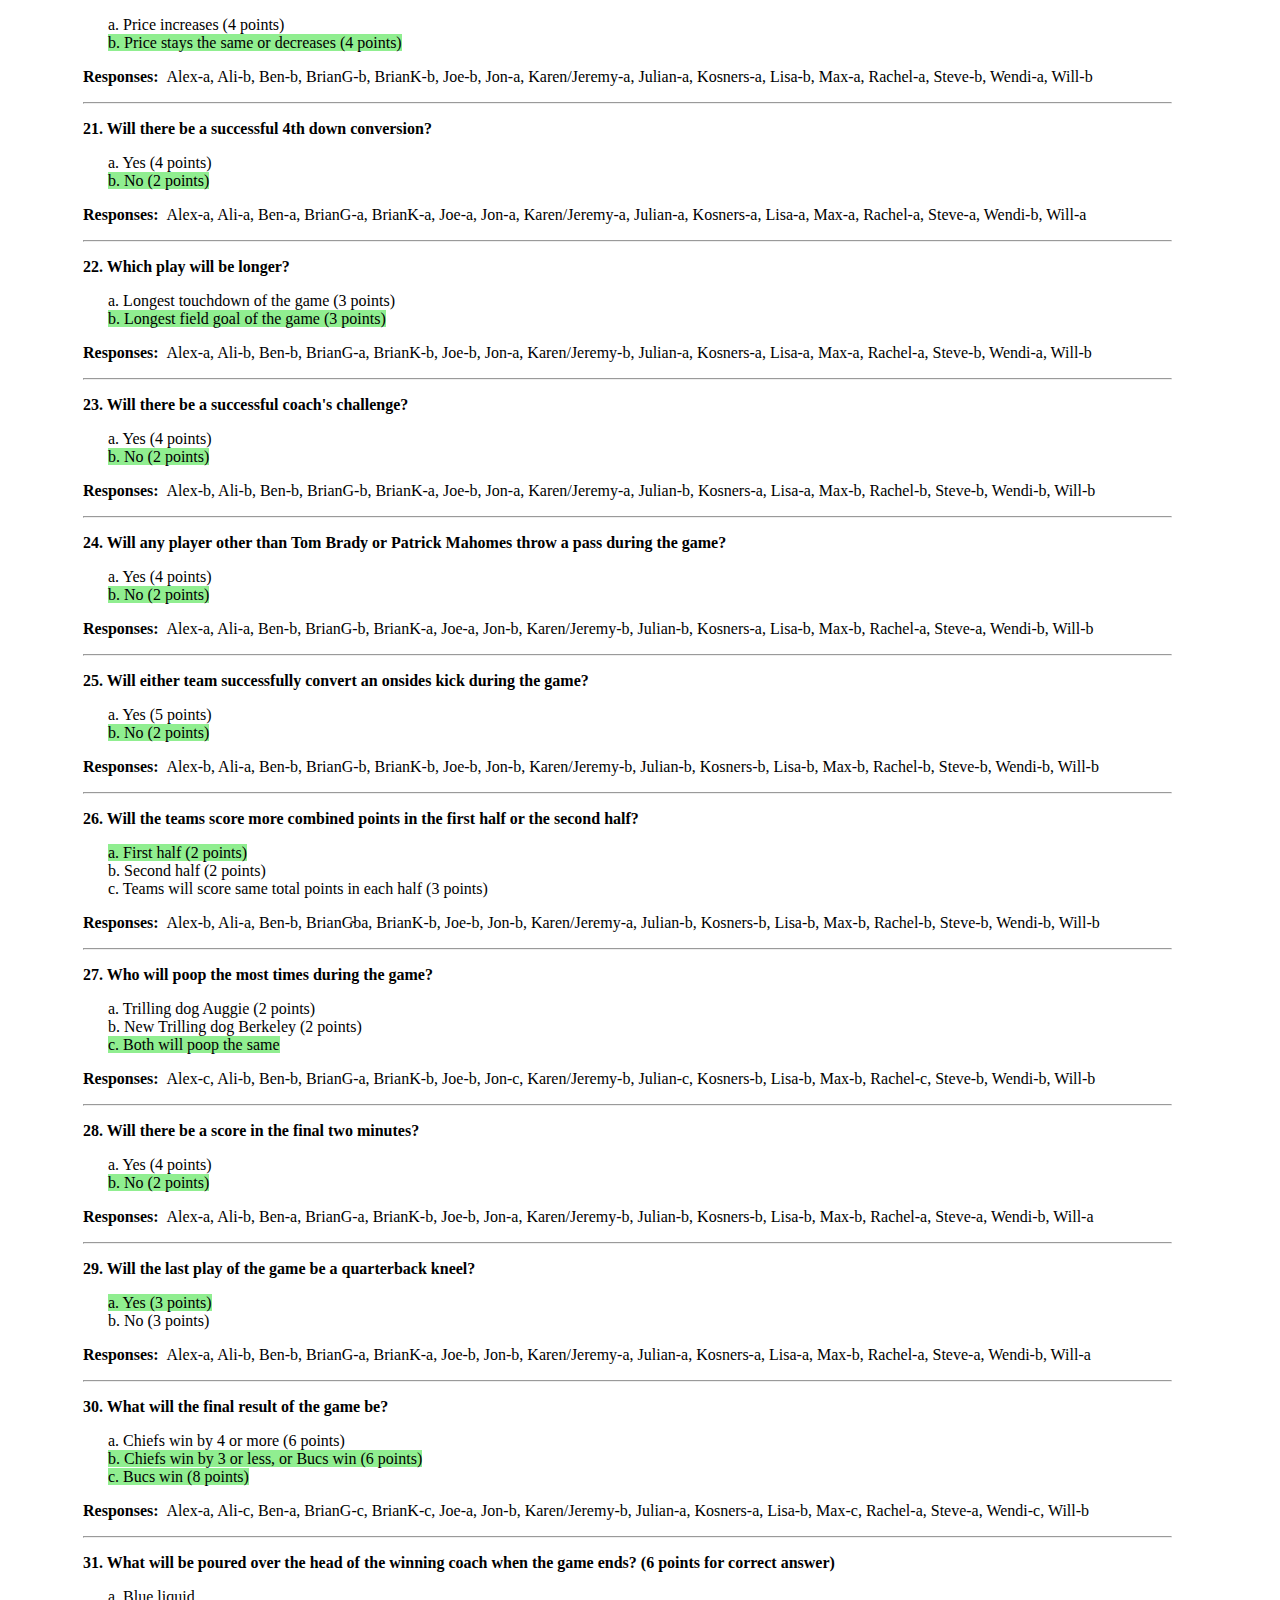
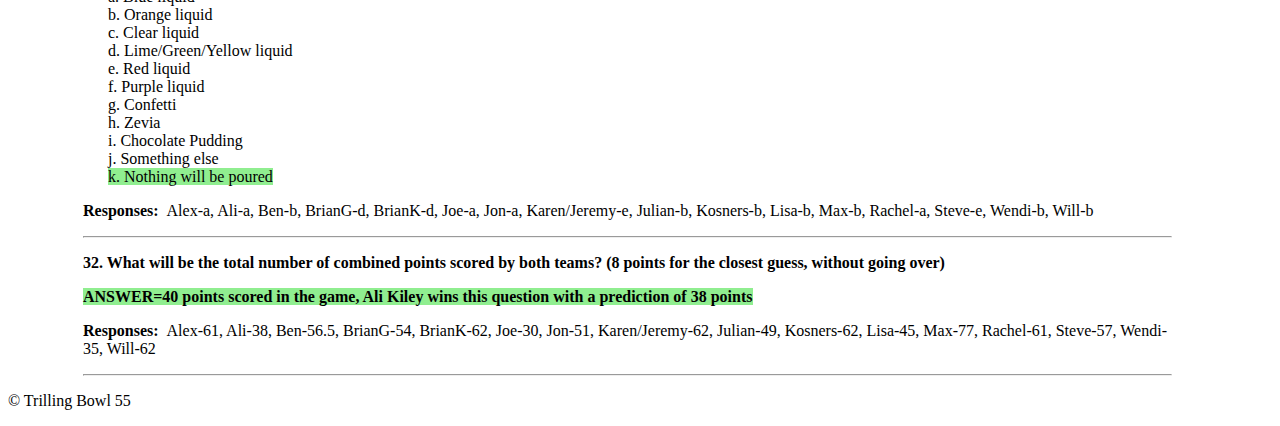
==== commit 076c1061: "update" ====
--- a/answers.html
+++ b/answers.html
@@ -162,7 +162,7 @@
 
          
          <p class="question">20. Will the price of Bitcoin increase or decrease during the game?</p> 
-         <p class="answer">a. Price increases (4 points)<br>b. Price stays the same or decreases (4 points)</p>
+         <p class="answer">a. Price increases (4 points)<br><span style="background-color: lightgreen">b. Price stays the same or decreases (4 points)</span></p>
          <p class="all_responses"><span style="font-weight:550">Responses:</span>&nbsp&nbspAlex&#8209a, Ali&#8209b, Ben&#8209b, 
           BrianG&#8209b, BrianK&#8209b, Joe&#8209b, Jon&#8209a, Karen/Jeremy&#8209a, Julian&#8209a, Kosners&#8209a, Lisa&#8209b, Max&#8209a, 
           Rachel&#8209a, Steve&#8209b, Wendi&#8209a, Will&#8209b<hr class="border-1"></p>
